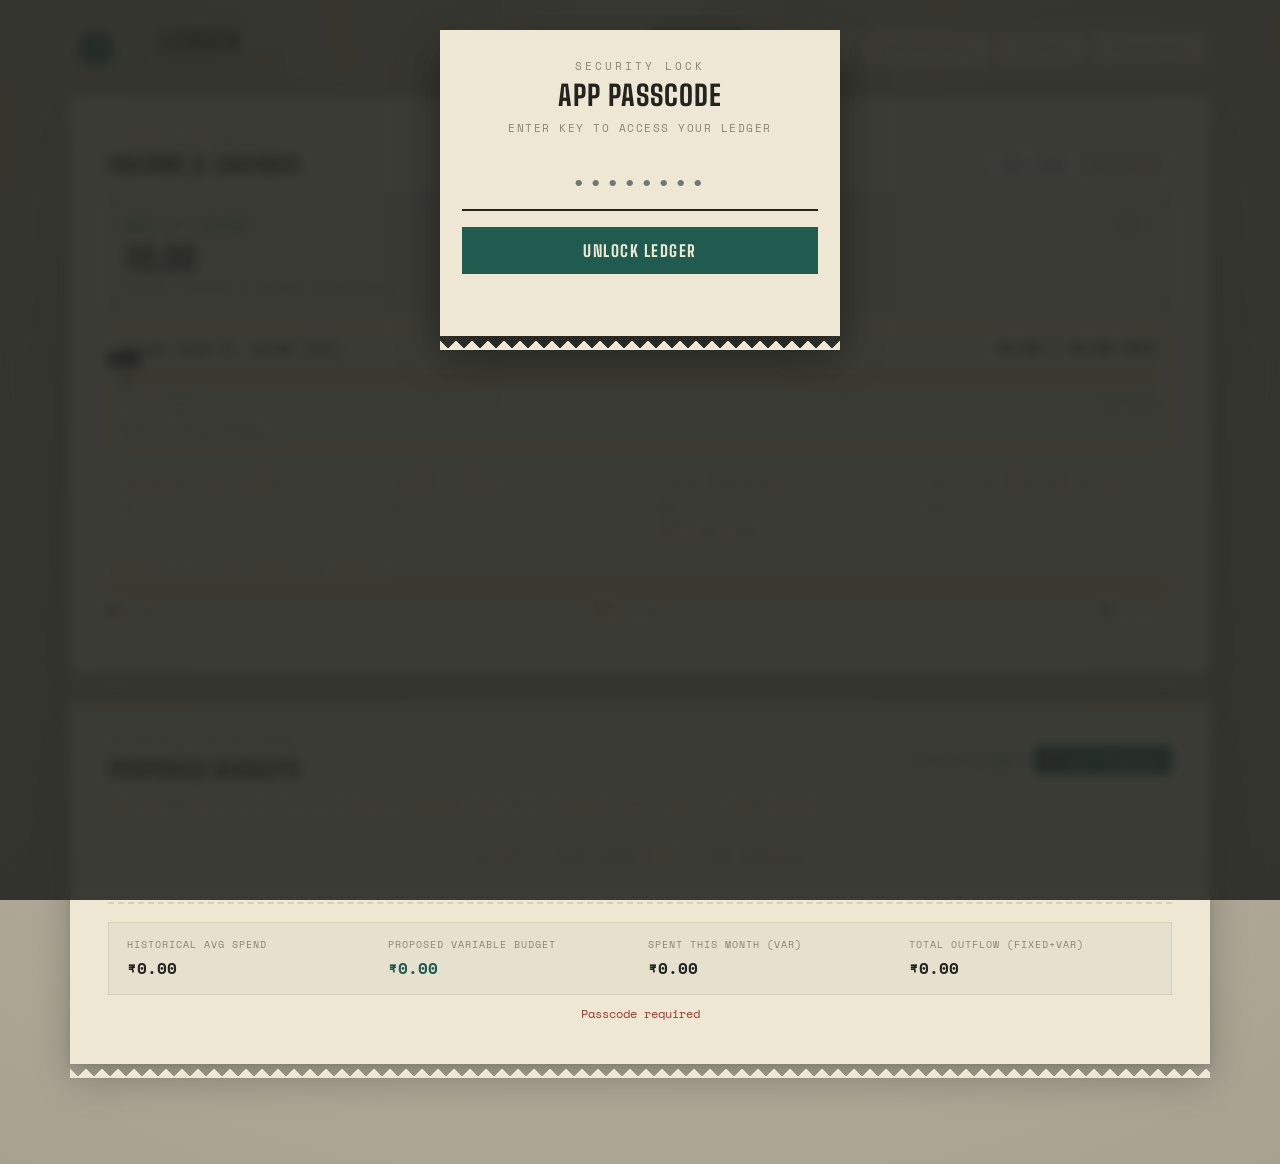
==== budgets.html @ 9635add6 "updated budgets" ====
<!DOCTYPE html>
<html lang="en">
<head>
<meta charset="UTF-8">
<meta name="viewport" content="width=device-width, initial-scale=1, maximum-scale=1, viewport-fit=cover">
<meta name="apple-mobile-web-app-capable" content="yes">
<meta name="apple-mobile-web-app-status-bar-style" content="default">
<meta name="theme-color" content="#B8B2A0">
<title>Budgets & Savings — Ledger</title>
<link rel="preconnect" href="https://fonts.googleapis.com">
<link href="https://fonts.googleapis.com/css2?family=Big+Shoulders+Text:wght@600;800&family=Space+Mono:wght@400;700&display=swap" rel="stylesheet">
<link rel="stylesheet" href="styles.css">
</head>
<body>

<header class="app-header">
  <a href="index.html" class="header-brand">
    <div class="brand-stamp">₹</div>
    <div class="brand-text">
      <div class="brand-title">LEDGER</div>
      <div class="brand-sub">Smart Expense Tracker</div>
    </div>
  </a>
  <nav class="nav">
    <a href="index.html">Entry</a>
    <a href="dashboard.html">Dashboard</a>
    <a href="budgets.html" class="active">Budgets</a>
    <a href="conflicts.html">Conflicts <span id="conflictBadge" class="badge" style="display:none;"></span></a>
    <a href="instructions.html">Instructions</a>
    <a href="history.html">History</a>
    <a href="categories.html">Categories</a>
  </nav>
</header>

<main class="page-container">
  <!-- SQL Migration Alert (Shown only if database tables are pending) -->
  <div class="receipt migration-banner" id="migrationAlert" style="display:none;">
    <div class="migration-banner-title">
      <span>⚠️ Database Setup Required</span>
      <button type="button" class="btn-save-sm" id="copySqlBtn">Copy SQL</button>
    </div>
    <p style="margin:4px 0 8px;font-size:10.5px;color:var(--ink);">
      To persist budget changes and monthly income, run this query in your <strong>Supabase Dashboard &rarr; SQL Editor</strong>.
    </p>
    <pre class="migration-code-box" id="migrationCode">-- Run in Supabase SQL Editor
create table if not exists budget_settings (
    id integer primary key default 1 check (id = 1),
    monthly_income numeric(12, 2) not null default 0.00,
    created_at timestamptz not null default now(),
    updated_at timestamptz not null default now()
);
insert into budget_settings (id, monthly_income) values (1, 0.00) on conflict (id) do nothing;
alter table budget_settings enable row level security;

create table if not exists budgets (
    id uuid primary key default uuid_generate_v4(),
    category text not null unique references categories(name) on update cascade on delete cascade,
    avg_spending numeric(12, 2) not null default 0.00,
    proposed_budget numeric(12, 2) not null default 0.00,
    created_at timestamptz not null default now(),
    updated_at timestamptz not null default now()
);
alter table budgets enable row level security;

with category_avg as (
    select category, coalesce(round(avg(total_amount), 2), 0.00) as avg_monthly
    from monthly_category_summary group by category
)
insert into budgets (category, avg_spending, proposed_budget)
select c.name, coalesce(ca.avg_monthly, 0.00), coalesce(ca.avg_monthly, 0.00)
from categories c left join category_avg ca on ca.category = c.name
where c.type = 'variable' and c.is_active = true
on conflict (category) do update set avg_spending = excluded.avg_spending;</pre>
  </div>

  <!-- Income & Savings Projection Card -->
  <div class="receipt">
    <header style="display:flex;justify-content:space-between;align-items:flex-end;flex-wrap:wrap;gap:8px;">
      <div>
        <div class="eyebrow" id="monthEyebrow">MONTHLY OUTLOOK</div>
        <h1 style="font-size:24px;margin:0;">Income & Savings</h1>
      </div>
      <!-- Dual Mode Switcher -->
      <div class="budget-mode-switcher">
        <button type="button" class="budget-mode-btn active" id="modeRealSpendBtn" title="Real consumption across all accounts (excludes CC bill settlement to prevent double counting)">Real Spend</button>
        <button type="button" class="budget-mode-btn" id="modeBankDebitsBtn" title="Pure cash debited from your bank account this month">Bank Debits</button>
      </div>
    </header>

    <!-- Monthly Income Container -->
    <div class="income-box">
      <div class="income-header-row">
        <span class="income-label">Monthly Income</span>
        <button type="button" class="income-edit-btn" id="editIncomeBtn">Edit</button>
      </div>
      <div class="income-val" id="incomeDisplay">₹0.00</div>

      <!-- Hidden Edit Form -->
      <div class="income-edit-form" id="incomeEditForm" style="display:none;">
        <input type="number" step="100" class="income-input" id="incomeInput" placeholder="Enter monthly income">
        <button type="button" class="btn-save-sm" id="saveIncomeBtn">Save</button>
        <button type="button" class="btn-cancel-sm" id="cancelIncomeBtn">Cancel</button>
      </div>
      <div style="font-size:9.5px;color:var(--ink-faint);margin-top:4px;" id="incomeHelper">
        Stored in database to forecast monthly savings
      </div>
    </div>

    <!-- MTD Spend vs. Income Progress Box -->
    <div class="spend-vs-income-box">
      <div class="spend-vs-income-top">
        <span class="spend-vs-income-title" id="spendMeterTitle">Actual Spend vs. Income (MTD)</span>
        <span class="spend-vs-income-val" id="spendMeterVal">₹0.00 / ₹0.00 (0%)</span>
      </div>
      <div class="spend-vs-income-track" id="spendMeterTrack">
        <div class="spend-vs-income-fill" id="spendMeterFill" style="width:0%;"></div>
        <div class="spend-pacing-marker" id="spendPacingMarker" style="left:0%;">
          <span class="spend-pacing-tag" id="spendPacingTag">Day 1</span>
        </div>
      </div>
      <div class="spend-vs-income-bottom">
        <span id="spendRemainingStatus">₹0.00 unspent</span>
        <span id="spendPacingPill" style="font-weight:700;color:var(--stamp);">● On Track</span>
      </div>
      <div class="spend-breakdown-sub" id="spendBreakdownSub">
        Loading spend breakdown…
      </div>
    </div>

    <!-- Active Credit Card Cycle Banner -->
    <div class="cc-cycle-banner" id="ccCycleBanner" style="display:none;">
      <div>
        <strong>💳 Credit Card Cycle (<span id="ccCycleRange">—</span>):</strong>
        <span id="ccCycleAmount" class="cc-cycle-tag">₹0.00</span> unbilled
      </div>
      <span style="font-size:9.5px;color:var(--ink-faint);">Bill generates 15th · Auto-debited 1st of next month</span>
    </div>

    <!-- Savings Performance Grid -->
    <div class="stat-grid budgets-stat-grid" style="margin-bottom:14px;">
      <div class="stat-card">
        <div class="label">Target Savings (Budget)</div>
        <div class="value" id="statBudgetSavings" style="color:var(--stamp);font-size:18px;">—</div>
        <div id="statBudgetSavingsRate" style="font-size:9.5px;color:var(--ink-faint);margin-top:2px;">—</div>
      </div>
      <div class="stat-card">
        <div class="label" id="lblActualSavings">Current Unspent</div>
        <div class="value" id="statActualSavings" style="font-size:18px;">—</div>
        <div id="statActualSavingsRate" style="font-size:9.5px;color:var(--ink-faint);margin-top:2px;">—</div>
      </div>
      <div class="stat-card">
        <div class="label">Fixed Obligations</div>
        <div class="value" id="statFixedCommitments" style="font-size:18px;">—</div>
        <div style="font-size:9.5px;color:var(--ink-faint);margin-top:2px;">EMIs, rent, bills</div>
      </div>
      <div class="stat-card">
        <div class="label" id="lblProjectedSavings">Projected Month-End Savings</div>
        <div class="value" id="statProjectedSavings" style="font-size:18px;">—</div>
        <div id="statProjectedSavingsRate" style="font-size:9.5px;color:var(--ink-faint);margin-top:2px;">—</div>
      </div>
    </div>

    <!-- Allocation Visual Gauge -->
    <div class="savings-gauge-wrap">
      <label style="margin-bottom:4px;font-size:10px;">Income Allocation (Based on Budgets)</label>
      <div class="savings-gauge" id="savingsGauge">
        <div class="gauge-seg fixed" id="gaugeFixed" style="width:0%;" title="Fixed Obligations"></div>
        <div class="gauge-seg variable" id="gaugeVariable" style="width:0%;" title="Variable Budgets"></div>
        <div class="gauge-seg savings" id="gaugeSavings" style="width:0%;" title="Target Savings"></div>
      </div>
      <div class="gauge-legend">
        <div class="gauge-item"><span class="gauge-dot" style="background:#6a6352;"></span> Fixed: <span id="legFixed">—</span></div>
        <div class="gauge-item"><span class="gauge-dot" style="background:#c47c18;"></span> Variable: <span id="legVar">—</span></div>
        <div class="gauge-item"><span class="gauge-dot" style="background:var(--stamp);"></span> Savings: <span id="legSavings">—</span></div>
      </div>
    </div>
  </div>

  <!-- Variable Category Budgets Card -->
  <div class="receipt">
    <div class="header-action-row">
      <div>
        <div class="eyebrow">VARIABLE CATEGORIES</div>
        <h1 style="font-size:24px;margin:0;">Proposed Budgets</h1>
      </div>
      <div style="display:flex;align-items:center;gap:8px;flex-wrap:wrap;">
        <span style="font-size:10px;color:var(--stamp);border:1px solid var(--paper-line);padding:3px 7px;background:rgba(31,92,79,0.06);font-weight:700;letter-spacing:0.5px;">● Live Averages</span>
        <button type="button" class="btn-auto-alloc" id="openAutoAllocBtn" title="Automatically calculate budgets based on standard frameworks">⚡ Auto-Allocate</button>
      </div>
    </div>

    <div style="font-size:10.5px;color:var(--ink-faint);margin-bottom:14px;line-height:1.4;">
      Avg spend reflects your historical monthly average. Enter your proposed budget below to track progress.
    </div>

    <div id="budgetItemsList">
      <div class="empty-state">Loading budgets…</div>
    </div>

    <hr class="divider">

    <!-- Totals Summary Table (Responsive 4-col on desktop) -->
    <div class="budget-totals-grid">
      <div class="budget-total-cell">
        <span class="tot-label">Historical Avg Spend</span>
        <span class="tot-val" id="totAvgSpend">₹0.00</span>
      </div>
      <div class="budget-total-cell">
        <span class="tot-label">Proposed Variable Budget</span>
        <span class="tot-val" id="totProposedBudget" style="color:var(--stamp);">₹0.00</span>
      </div>
      <div class="budget-total-cell">
        <span class="tot-label">Spent This Month (Var)</span>
        <span class="tot-val" id="totSpentThisMonth">₹0.00</span>
      </div>
      <div class="budget-total-cell">
        <span class="tot-label">Total Outflow (Fixed+Var)</span>
        <span class="tot-val" id="totBudgetedOutflow">₹0.00</span>
      </div>
    </div>

    <div class="status" id="budgetStatus" style="margin-top:10px;"></div>
  </div>

  <!-- Auto-Allocate Budgets Modal -->
  <div class="modal-overlay" id="autoAllocModal" style="display:none;">
    <div class="auto-alloc-modal-card">
      <div class="modal-header">
        <div>
          <div class="eyebrow">AUTOMATED PLANNING</div>
          <h2 style="font-size:22px;margin:0;">⚡ Auto-Allocate Budgets</h2>
        </div>
        <button type="button" class="modal-close-btn" id="closeAutoAllocBtn" aria-label="Close modal">&times;</button>
      </div>

      <p class="modal-subtitle">
        Distribute your available monthly funds across variable categories using standard financial frameworks or your custom savings target. Budgets are weighted by your actual historical spend proportions.
      </p>

      <div class="auto-alloc-modal-body">
        <!-- Financial Base Summary -->
        <div class="auto-alloc-base-summary">
          <div class="alloc-base-item">
            <span class="alloc-lbl">Monthly Income</span>
            <span class="alloc-val" id="allocIncomeVal">₹0.00</span>
          </div>
          <div class="alloc-base-item">
            <span class="alloc-lbl">Fixed Needs (Standing Orders)</span>
            <span class="alloc-val" id="allocFixedVal">₹0.00</span>
          </div>
          <div class="alloc-base-item highlight">
            <span class="alloc-lbl">Available Pool (Wants + Savings)</span>
            <span class="alloc-val" id="allocPoolVal">₹0.00</span>
          </div>
        </div>

        <!-- Strategy Presets -->
        <div class="alloc-section-label">1. CHOOSE A FRAMEWORK / PRESET</div>
        <div class="preset-pill-grid">
          <button type="button" class="preset-pill active" data-preset="balanced" id="presetBalanced">
            <div class="preset-name">⚖️ Balanced (Historical)</div>
            <div class="preset-ratios" id="ratioBalanced">40% Needs · 38% Var · 22% Save</div>
            <div class="preset-desc">Anchors variable spend to your actual historical average (~₹31k).</div>
          </button>
          <button type="button" class="preset-pill" data-preset="standard" id="presetStandard">
            <div class="preset-name">📐 Standard 50/30/20</div>
            <div class="preset-ratios" id="ratioStandard">40% Needs · 30% Var · 30% Save</div>
            <div class="preset-desc">Classic rule adapted to your 40% fixed commitments (₹24.3k variable, ₹24.2k savings).</div>
          </button>
          <button type="button" class="preset-pill" data-preset="aggressive" id="presetAggressive">
            <div class="preset-name">🔥 Aggressive FIRE</div>
            <div class="preset-ratios" id="ratioAggressive">40% Needs · 25% Var · 35% Save</div>
            <div class="preset-desc">Maximizes wealth accumulation (₹20.3k variable, ₹28.3k savings).</div>
          </button>
          <button type="button" class="preset-pill" data-preset="custom" id="presetCustom">
            <div class="preset-name">⚙️ Custom Target</div>
            <div class="preset-ratios" id="ratioCustom">Interactive Savings Slider</div>
            <div class="preset-desc">Slide to set your exact target monthly savings percentage.</div>
          </button>
        </div>

        <!-- Custom Savings Slider Box (Interactive) -->
        <div class="alloc-slider-box" id="allocSliderBox">
          <div class="alloc-slider-header">
            <span>Target Monthly Savings Rate:</span>
            <span class="alloc-slider-val" id="allocSavingsRateDisplay">22% (₹17,504.00)</span>
          </div>
          <input type="range" min="5" max="50" step="1" value="22" id="allocSavingsSlider" class="alloc-range-slider">
          <div class="alloc-slider-sub">
            <span>Resulting Variable Budget Pool: <strong id="allocVarPoolDisplay">₹31,062.00</strong></span>
            <span>Fixed Commitments: <strong id="allocFixedSubDisplay">₹32,530.80</strong></span>
          </div>
        </div>

        <!-- Preview Table -->
        <div class="alloc-section-label" style="margin-top:14px;">2. PROPORTIONAL BREAKDOWN (HISTORICAL SPEND SHARE)</div>
        <div class="alloc-preview-table-wrap">
          <table class="alloc-preview-table">
            <thead>
              <tr>
                <th style="text-align:left;">Category</th>
                <th style="text-align:right;">Share</th>
                <th style="text-align:right;">Hist. Avg</th>
                <th style="text-align:right;">Current</th>
                <th style="text-align:right;">Proposed (₹)</th>
                <th style="text-align:right;">Net Change</th>
              </tr>
            </thead>
            <tbody id="allocPreviewTableBody">
              <!-- populated dynamically -->
            </tbody>
            <tfoot>
              <tr class="alloc-table-total-row">
                <td style="text-align:left;">Total Variable Budget</td>
                <td style="text-align:right;">100%</td>
                <td style="text-align:right;" id="allocFootHist">—</td>
                <td style="text-align:right;" id="allocFootCurrent">—</td>
                <td style="text-align:right;color:var(--stamp);" id="allocFootProposed">—</td>
                <td style="text-align:right;" id="allocFootChange">—</td>
              </tr>
            </tfoot>
          </table>
        </div>

        <!-- Impact Summary Banner -->
        <div class="alloc-impact-banner" id="allocImpactBanner">
          <div>
            <span>Projected Monthly Savings: </span>
            <strong id="allocImpactSavingsVal" style="color:var(--stamp);font-size:12px;">₹0.00 (0%)</strong>
          </div>
          <span style="font-size:9.5px;color:var(--ink-faint);">Rounded to nearest ₹50 for clean bookkeeping</span>
        </div>
      </div>

      <!-- Actions -->
      <div class="modal-actions-row">
        <button type="button" class="btn-cancel-sm" id="cancelAutoAllocBtn">Cancel</button>
        <button type="button" class="btn-apply-auto" id="applyAutoAllocBtn">⚡ Apply These Budgets</button>
      </div>
    </div>
  </div>
</main>

<script src="config.js"></script>
<script>
  let cachedData = null;
  const statusEl = document.getElementById('budgetStatus');

  function showStatus(msg, isError = false) {
    if (!statusEl) return;
    statusEl.textContent = msg;
    statusEl.className = isError ? 'status error' : 'status';
    setTimeout(() => {
      if (statusEl.textContent === msg) statusEl.textContent = '';
    }, 4000);
  }

  // --- Copy SQL for pending migration ---
  document.getElementById('copySqlBtn').addEventListener('click', () => {
    const code = document.getElementById('migrationCode').textContent;
    navigator.clipboard.writeText(code).then(() => {
      const btn = document.getElementById('copySqlBtn');
      btn.textContent = 'Copied! ✓';
      setTimeout(() => btn.textContent = 'Copy SQL', 2000);
    });
  });

  // --- Income Edit Toggle & Save ---
  const editIncomeBtn = document.getElementById('editIncomeBtn');
  const incomeDisplay = document.getElementById('incomeDisplay');
  const incomeEditForm = document.getElementById('incomeEditForm');
  const incomeInput = document.getElementById('incomeInput');
  const saveIncomeBtn = document.getElementById('saveIncomeBtn');
  const cancelIncomeBtn = document.getElementById('cancelIncomeBtn');

  editIncomeBtn.addEventListener('click', () => {
    incomeInput.value = cachedData ? cachedData.monthly_income : 0;
    incomeDisplay.style.display = 'none';
    editIncomeBtn.style.display = 'none';
    incomeEditForm.style.display = 'flex';
    incomeInput.focus();
  });

  cancelIncomeBtn.addEventListener('click', () => {
    incomeEditForm.style.display = 'none';
    incomeDisplay.style.display = 'block';
    editIncomeBtn.style.display = 'inline-block';
  });

  saveIncomeBtn.addEventListener('click', async () => {
    const val = parseFloat(incomeInput.value);
    if (isNaN(val) || val < 0) {
      showStatus('Enter a valid positive income amount', true);
      return;
    }
    saveIncomeBtn.disabled = true;
    saveIncomeBtn.textContent = 'Saving…';
    try {
      await apiFetch('/budget-settings', {
        method: 'POST',
        body: JSON.stringify({ monthly_income: val })
      });
      incomeEditForm.style.display = 'none';
      incomeDisplay.style.display = 'block';
      editIncomeBtn.style.display = 'inline-block';
      showStatus('Monthly income saved ✓');
      loadBudgets();
    } catch (e) {
      showStatus(e.message, true);
    } finally {
      saveIncomeBtn.disabled = false;
      saveIncomeBtn.textContent = 'Save';
    }
  });
  let currentBudgetMode = 'real'; // 'real' | 'cash'

  const modeRealSpendBtn = document.getElementById('modeRealSpendBtn');
  const modeBankDebitsBtn = document.getElementById('modeBankDebitsBtn');

  if (modeRealSpendBtn && modeBankDebitsBtn) {
    modeRealSpendBtn.addEventListener('click', () => {
      if (currentBudgetMode === 'real') return;
      currentBudgetMode = 'real';
      modeRealSpendBtn.classList.add('active');
      modeBankDebitsBtn.classList.remove('active');
      if (cachedData) renderBudgetData(cachedData);
    });

    modeBankDebitsBtn.addEventListener('click', () => {
      if (currentBudgetMode === 'cash') return;
      currentBudgetMode = 'cash';
      modeBankDebitsBtn.classList.add('active');
      modeRealSpendBtn.classList.remove('active');
      if (cachedData) renderBudgetData(cachedData);
    });
  }

  // --- Render UI ---
  function renderBudgetData(data) {
    cachedData = data;
    const meta = data.meta || {};
    const totals = data.totals || {};
    const savings = data.savings || {};
    const inc = Number(data.monthly_income || 0);

    // Schema migration banner
    const alertEl = document.getElementById('migrationAlert');
    if (alertEl) {
      alertEl.style.display = (meta.schema_ready === false) ? 'block' : 'none';
    }

    if (meta.month) {
      document.getElementById('monthEyebrow').textContent = `${meta.month.toUpperCase()} OUTLOOK`;
    }

    // Monthly Income
    incomeDisplay.textContent = formatRupees(inc);

    const isReal = (currentBudgetMode === 'real');
    const budgetSav = savings.based_on_budget || {};
    const activeSavings = isReal ? (savings.based_on_spending || {}) : (savings.based_on_cash_flow || {});

    const activeSpent = Number(activeSavings.current_spent ?? (isReal ? totals.current_month_total_spent : totals.bank_cash_outflow) ?? 0);
    const activeUnspent = Number(activeSavings.current_savings ?? (inc - activeSpent));
    const activeUnspentRate = Number(activeSavings.current_savings_rate ?? (inc > 0 ? (activeUnspent / inc * 100) : 0));
    const activeProjSpend = Number(activeSavings.projected_month_end_spend ?? 0);
    const activeProjSavings = Number(activeSavings.projected_month_end_savings ?? 0);
    const activeProjRate = Number(activeSavings.projected_savings_rate ?? 0);

    // 1. Spend vs. Income Progress Meter
    const spendPct = inc > 0 ? (activeSpent / inc) * 100 : 0;
    const daysElapsed = meta.days_elapsed || 1;
    const daysInMonth = meta.days_in_month || 30;
    const monthElapsedPct = (daysElapsed / daysInMonth) * 100;

    const meterTitleEl = document.getElementById('spendMeterTitle');
    if (meterTitleEl) {
      meterTitleEl.textContent = isReal
        ? 'Actual Spend vs. Income (MTD · Real Outflow)'
        : 'Bank Cash Debits vs. Income (MTD · Cash Basis)';
    }

    const meterValEl = document.getElementById('spendMeterVal');
    if (meterValEl) {
      meterValEl.textContent = `${formatRupees(activeSpent)} / ${formatRupees(inc)} (${spendPct.toFixed(1)}%)`;
    }

    const spendFillEl = document.getElementById('spendMeterFill');
    if (spendFillEl) {
      spendFillEl.style.width = `${Math.min(100, Math.max(0, spendPct))}%`;
      if (spendPct > 100) {
        spendFillEl.className = 'spend-vs-income-fill danger';
      } else if (spendPct > monthElapsedPct) {
        spendFillEl.className = 'spend-vs-income-fill warning';
      } else {
        spendFillEl.className = 'spend-vs-income-fill';
      }
    }

    const pacingMarker = document.getElementById('spendPacingMarker');
    if (pacingMarker) {
      pacingMarker.style.left = `${Math.min(100, Math.max(0, monthElapsedPct))}%`;
    }
    const pacingTag = document.getElementById('spendPacingTag');
    if (pacingTag) {
      pacingTag.textContent = `Day ${daysElapsed}/${daysInMonth}`;
    }

    const remainingStatusEl = document.getElementById('spendRemainingStatus');
    const pacingPillEl = document.getElementById('spendPacingPill');

    if (remainingStatusEl) {
      if (activeUnspent >= 0) {
        remainingStatusEl.textContent = `${formatRupees(activeUnspent)} unspent (${activeUnspentRate.toFixed(1)}% remaining)`;
        remainingStatusEl.style.color = 'var(--ink)';
      } else {
        remainingStatusEl.textContent = `${formatRupees(Math.abs(activeUnspent))} over monthly income`;
        remainingStatusEl.style.color = 'var(--debit)';
      }
    }

    if (pacingPillEl) {
      const expectedSpendAtPace = inc > 0 ? (inc * (monthElapsedPct / 100)) : 0;
      const pacingDiff = expectedSpendAtPace - activeSpent;

      if (inc > 0) {
        if (spendPct > 100) {
          pacingPillEl.textContent = `▲ Over Income by ${formatRupees(activeSpent - inc)}`;
          pacingPillEl.style.color = 'var(--debit)';
        } else if (pacingDiff >= 0) {
          pacingPillEl.textContent = `● Under Pace by ${formatRupees(pacingDiff)} (Healthy)`;
          pacingPillEl.style.color = 'var(--stamp)';
        } else {
          pacingPillEl.textContent = `▲ High Burn Rate (Over pace by ${formatRupees(Math.abs(pacingDiff))})`;
          pacingPillEl.style.color = '#c47c18';
        }
      } else {
        pacingPillEl.textContent = 'Set income to calculate pacing';
        pacingPillEl.style.color = 'var(--ink-faint)';
      }
    }

    const breakdownSubEl = document.getElementById('spendBreakdownSub');
    if (breakdownSubEl) {
      if (isReal) {
        breakdownSubEl.innerHTML = `<strong>Real Outflow:</strong> ${formatRupees(totals.debit_spend_net || 0)} Debit + ${formatRupees(totals.credit_spend_total || 0)} Credit Card · <em>Excludes ${formatRupees(totals.credit_card_bill_payments || 0)} CC bill debt payment to eliminate double counting</em>`;
      } else {
        breakdownSubEl.innerHTML = `<strong>Bank Cash Outflow:</strong> ${formatRupees(totals.debit_spend_net || 0)} Daily Bank Debits + ${formatRupees(totals.credit_card_bill_payments || 0)} CC Bill Paid · <em>Actual rupees debited from your bank account</em>`;
      }
    }

    // 2. Active Credit Card Cycle Banner
    const ccCycle = totals.credit_card_cycle;
    const bannerEl = document.getElementById('ccCycleBanner');
    if (bannerEl && ccCycle && ccCycle.cycle_range) {
      bannerEl.style.display = 'flex';
      const rangeEl = document.getElementById('ccCycleRange');
      if (rangeEl) rangeEl.textContent = ccCycle.cycle_range;
      const amtEl = document.getElementById('ccCycleAmount');
      if (amtEl) amtEl.textContent = formatRupees(ccCycle.cycle_total || 0);
    }

    // 3. Savings Cards
    const bSavVal = Number(budgetSav.projected_savings || 0);
    const bSavRate = Number(budgetSav.savings_rate || 0);
    const statBudgetEl = document.getElementById('statBudgetSavings');
    statBudgetEl.textContent = formatRupees(bSavVal);
    statBudgetEl.style.color = bSavVal >= 0 ? 'var(--stamp)' : 'var(--debit)';
    document.getElementById('statBudgetSavingsRate').textContent = inc > 0 ? `${bSavRate}% of income` : 'Set income above';

    const lblActualEl = document.getElementById('lblActualSavings');
    if (lblActualEl) {
      lblActualEl.textContent = isReal ? 'Current Unspent' : 'Bank Cash Remaining';
    }
    const statActualEl = document.getElementById('statActualSavings');
    statActualEl.textContent = formatRupees(activeUnspent);
    statActualEl.style.color = activeUnspent >= 0 ? 'var(--stamp)' : 'var(--debit)';
    document.getElementById('statActualSavingsRate').textContent = inc > 0 ? `${formatRupees(activeSpent)} spent (${spendPct.toFixed(1)}%)` : '—';

    document.getElementById('statFixedCommitments').textContent = formatRupees(totals.fixed_obligations || 0);

    const lblProjEl = document.getElementById('lblProjectedSavings');
    if (lblProjEl) {
      lblProjEl.textContent = isReal ? 'Projected Month-End Savings' : 'Projected Cash Savings';
    }
    const statProjEl = document.getElementById('statProjectedSavings');
    statProjEl.textContent = formatRupees(activeProjSavings);
    statProjEl.style.color = activeProjSavings >= 0 ? 'var(--stamp)' : 'var(--debit)';
    document.getElementById('statProjectedSavingsRate').textContent = inc > 0 ? `${activeProjRate}% (Day ${daysElapsed}/${daysInMonth})` : '—';

    // 4. Allocation Gauge
    if (inc > 0) {
      const fixedPct = Math.min(100, Math.max(0, (totals.fixed_obligations / inc) * 100));
      const varPct = Math.min(100 - fixedPct, Math.max(0, (totals.total_proposed_variable_budget / inc) * 100));
      const savPct = Math.max(0, 100 - fixedPct - varPct);

      document.getElementById('gaugeFixed').style.width = `${fixedPct}%`;
      document.getElementById('gaugeVariable').style.width = `${varPct}%`;
      document.getElementById('gaugeSavings').style.width = `${savPct}%`;

      document.getElementById('legFixed').textContent = `${formatRupees(totals.fixed_obligations)} (${fixedPct.toFixed(1)}%)`;
      document.getElementById('legVar').textContent = `${formatRupees(totals.total_proposed_variable_budget)} (${varPct.toFixed(1)}%)`;
      document.getElementById('legSavings').textContent = `${formatRupees(bSavVal)} (${savPct.toFixed(1)}%)`;
    } else {
      document.getElementById('gaugeFixed').style.width = '50%';
      document.getElementById('gaugeVariable').style.width = '50%';
      document.getElementById('gaugeSavings').style.width = '0%';
      document.getElementById('legFixed').textContent = formatRupees(totals.fixed_obligations);
      document.getElementById('legVar').textContent = formatRupees(totals.total_proposed_variable_budget);
      document.getElementById('legSavings').textContent = 'Set income';
    }

    // 5. Category Items List
    const listEl = document.getElementById('budgetItemsList');
    const categories = data.categories || [];

    if (categories.length === 0) {
      listEl.innerHTML = '<div class="empty-state">No variable categories found</div>';
      return;
    }

    listEl.innerHTML = '';
    categories.forEach(cat => {
      const item = document.createElement('div');
      item.className = 'budget-item';

      const pct = Math.min(100, Math.max(0, cat.percent_used));
      const statusClass = cat.status || 'ok';
      const remainingLabel = cat.remaining >= 0
        ? `₹${cat.remaining.toFixed(2)} left`
        : `₹${Math.abs(cat.remaining).toFixed(2)} over`;

      item.innerHTML = `
        <div class="budget-top-row">
          <div class="budget-cat-name">${cat.category}</div>
          <div class="budget-avg-pill">Avg: ${formatRupees(cat.avg_spending)}/mo</div>
        </div>

        <div class="budget-middle-col">
          <div class="budget-progress-track">
            <div class="budget-progress-fill ${statusClass}" style="width:${pct}%"></div>
          </div>
          <div class="budget-meta-row">
            <span>Spent: ${formatRupees(cat.this_month_spent)} (${cat.percent_used}%)</span>
            <span class="budget-status-tag ${statusClass}">${remainingLabel}</span>
          </div>
        </div>

        <div class="budget-controls-row">
          <div class="budget-input-wrap">
            <span>₹</span>
            <input type="number" step="100" class="budget-input" data-cat="${cat.category}" value="${cat.proposed_budget}">
          </div>
          <button type="button" class="budget-save-btn" data-cat="${cat.category}">Save</button>
        </div>
      `;
      listEl.appendChild(item);
    });

    // Attach listeners to budget save buttons and inputs
    document.querySelectorAll('.budget-save-btn').forEach(btn => {
      btn.addEventListener('click', async () => {
        const catName = btn.dataset.cat;
        const input = document.querySelector(`.budget-input[data-cat="${catName}"]`);
        if (!input) return;
        const proposed = parseFloat(input.value);
        if (isNaN(proposed) || proposed < 0) {
          showStatus(`Enter a valid budget for ${catName}`, true);
          return;
        }

        btn.disabled = true;
        btn.textContent = 'Saving…';
        try {
          await apiFetch(`/budgets/${encodeURIComponent(catName)}`, {
            method: 'PATCH',
            body: JSON.stringify({ proposed_budget: proposed })
          });
          btn.textContent = 'Saved ✓';
          setTimeout(() => {
            btn.disabled = false;
            btn.textContent = 'Save';
            loadBudgets();
          }, 600);
        } catch (e) {
          btn.disabled = false;
          btn.textContent = 'Save';
          showStatus(e.message, true);
        }
      });
    });

    // 6. Totals Table
    document.getElementById('totAvgSpend').textContent = formatRupees(totals.total_variable_avg_spending || 0);
    document.getElementById('totProposedBudget').textContent = formatRupees(totals.total_proposed_variable_budget || 0);
    document.getElementById('totSpentThisMonth').textContent = formatRupees(totals.current_month_variable_spent || 0);
    document.getElementById('totBudgetedOutflow').textContent = formatRupees(totals.total_budgeted_outflow || 0);
  }

  async function loadBudgets() {
    try {
      const data = await apiFetch('/budgets');
      renderBudgetData(data);
    } catch (e) {
      document.getElementById('budgetItemsList').innerHTML =
        `<div class="empty-state">Could not load budgets: ${e.message}</div>`;
      showStatus(e.message, true);
    }
  }

  loadBudgets();

  // ============================================================
  // Auto-Allocate Budgets Modal Logic
  // ============================================================
  const autoAllocModal = document.getElementById('autoAllocModal');
  const openAutoAllocBtn = document.getElementById('openAutoAllocBtn');
  const closeAutoAllocBtn = document.getElementById('closeAutoAllocBtn');
  const cancelAutoAllocBtn = document.getElementById('cancelAutoAllocBtn');
  const applyAutoAllocBtn = document.getElementById('applyAutoAllocBtn');

  const allocIncomeVal = document.getElementById('allocIncomeVal');
  const allocFixedVal = document.getElementById('allocFixedVal');
  const allocPoolVal = document.getElementById('allocPoolVal');

  const presetBalancedBtn = document.getElementById('presetBalanced');
  const presetStandardBtn = document.getElementById('presetStandard');
  const presetAggressiveBtn = document.getElementById('presetAggressive');
  const presetCustomBtn = document.getElementById('presetCustom');

  const allocSavingsSlider = document.getElementById('allocSavingsSlider');
  const allocSavingsRateDisplay = document.getElementById('allocSavingsRateDisplay');
  const allocVarPoolDisplay = document.getElementById('allocVarPoolDisplay');
  const allocFixedSubDisplay = document.getElementById('allocFixedSubDisplay');

  const allocPreviewTableBody = document.getElementById('allocPreviewTableBody');
  const allocFootHist = document.getElementById('allocFootHist');
  const allocFootCurrent = document.getElementById('allocFootCurrent');
  const allocFootProposed = document.getElementById('allocFootProposed');
  const allocFootChange = document.getElementById('allocFootChange');
  const allocImpactSavingsVal = document.getElementById('allocImpactSavingsVal');

  let allocState = {
    income: 0,
    fixed: 0,
    pool: 0,
    histTotal: 0,
    activePreset: 'balanced',
    targetSavingsRate: 22,
    targetSavings: 0,
    targetVarPool: 0,
    categories: [],
    proposals: {}
  };

  function openAutoAllocModal() {
    if (!cachedData || Number(cachedData.monthly_income || 0) <= 0) {
      showStatus('Please set your Monthly Income first to auto-allocate budgets', true);
      if (editIncomeBtn) editIncomeBtn.click();
      return;
    }

    const inc = Number(cachedData.monthly_income || 0);
    const fixed = Number(cachedData.totals?.fixed_obligations || 0);
    const pool = Math.max(0, inc - fixed);
    const histTotal = Number(cachedData.totals?.total_variable_avg_spending || 0);
    const cats = (cachedData.categories || []).map(c => ({
      category: c.category,
      avg_spending: Number(c.avg_spending || 0),
      proposed_budget: Number(c.proposed_budget || 0)
    }));

    allocState.income = inc;
    allocState.fixed = fixed;
    allocState.pool = pool;
    allocState.histTotal = histTotal;
    allocState.categories = cats;
    allocState.proposals = {};

    // Populate base summary
    const fixedPct = inc > 0 ? (fixed / inc) * 100 : 0;
    const poolPct = inc > 0 ? (pool / inc) * 100 : 0;
    allocIncomeVal.textContent = formatRupees(inc);
    allocFixedVal.textContent = `${formatRupees(fixed)} (${fixedPct.toFixed(1)}%)`;
    allocPoolVal.textContent = `${formatRupees(pool)} (${poolPct.toFixed(1)}%)`;
    allocFixedSubDisplay.textContent = formatRupees(fixed);

    // Update preset ratios based on actual user numbers
    // 1. Balanced: uses historical average variable spend
    const balancedVar = histTotal;
    const balancedSav = Math.max(0, inc - fixed - balancedVar);
    const balancedSavPct = inc > 0 ? (balancedSav / inc) * 100 : 0;
    const balancedVarPct = inc > 0 ? (balancedVar / inc) * 100 : 0;
    document.getElementById('ratioBalanced').textContent =
      `${fixedPct.toFixed(0)}% Needs · ${balancedVarPct.toFixed(0)}% Var · ${balancedSavPct.toFixed(0)}% Save`;

    // 2. Standard 50/30/20 adapted to their ~40% needs (40/30/30)
    const stdVar = Math.round(inc * 0.30);
    const stdSav = Math.max(0, inc - fixed - stdVar);
    const stdSavPct = inc > 0 ? (stdSav / inc) * 100 : 0;
    document.getElementById('ratioStandard').textContent =
      `${fixedPct.toFixed(0)}% Needs · 30% Var · ${stdSavPct.toFixed(0)}% Save`;

    // 3. Aggressive FIRE (40/25/35)
    const aggVar = Math.round(inc * 0.25);
    const aggSav = Math.max(0, inc - fixed - aggVar);
    const aggSavPct = inc > 0 ? (aggSav / inc) * 100 : 0;
    document.getElementById('ratioAggressive').textContent =
      `${fixedPct.toFixed(0)}% Needs · 25% Var · ${aggSavPct.toFixed(0)}% Save`;

    selectPreset('balanced');
    autoAllocModal.style.display = 'flex';
  }

  function closeAutoAllocModal() {
    autoAllocModal.style.display = 'none';
  }

  function selectPreset(presetKey) {
    allocState.activePreset = presetKey;

    [presetBalancedBtn, presetStandardBtn, presetAggressiveBtn, presetCustomBtn].forEach(btn => {
      if (btn) btn.classList.toggle('active', btn.dataset.preset === presetKey);
    });

    const inc = allocState.income;
    const fixed = allocState.fixed;
    let targetVar = 0;
    let targetSav = 0;
    let targetSavRate = 20;

    if (presetKey === 'balanced') {
      targetVar = allocState.histTotal;
      targetSav = Math.max(0, inc - fixed - targetVar);
      targetSavRate = inc > 0 ? (targetSav / inc) * 100 : 0;
    } else if (presetKey === 'standard') {
      targetVar = Math.round(inc * 0.30);
      targetSav = Math.max(0, inc - fixed - targetVar);
      targetSavRate = inc > 0 ? (targetSav / inc) * 100 : 0;
    } else if (presetKey === 'aggressive') {
      targetVar = Math.round(inc * 0.25);
      targetSav = Math.max(0, inc - fixed - targetVar);
      targetSavRate = inc > 0 ? (targetSav / inc) * 100 : 0;
    } else if (presetKey === 'custom') {
      targetSavRate = parseFloat(allocSavingsSlider.value) || 20;
      targetSav = inc * (targetSavRate / 100);
      targetVar = Math.max(0, inc - fixed - targetSav);
    }

    allocState.targetVarPool = Math.round(targetVar);
    allocState.targetSavings = Math.round(targetSav);
    allocState.targetSavingsRate = targetSavRate;

    if (presetKey !== 'custom' && allocSavingsSlider) {
      allocSavingsSlider.value = Math.round(targetSavRate);
    }

    allocSavingsRateDisplay.textContent = `${targetSavRate.toFixed(1)}% (${formatRupees(targetSav)})`;
    allocVarPoolDisplay.textContent = formatRupees(targetVar);

    calculateProportions(targetVar);
    renderAllocPreview();
  }

  function calculateProportions(targetVarPool) {
    const cats = allocState.categories;
    const histTotal = allocState.histTotal;
    const n = cats.length;
    if (n === 0) return;

    let sumRounded = 0;
    let maxCat = cats[0].category;
    let maxVal = -1;

    cats.forEach(c => {
      let rawVal = 0;
      if (histTotal > 0) {
        rawVal = targetVarPool * (c.avg_spending / histTotal);
      } else {
        rawVal = targetVarPool / n;
      }
      const rounded = Math.round(rawVal / 50) * 50;
      allocState.proposals[c.category] = rounded;
      sumRounded += rounded;

      if (rounded > maxVal) {
        maxVal = rounded;
        maxCat = c.category;
      }
    });

    const diff = targetVarPool - sumRounded;
    if (diff !== 0 && maxCat) {
      allocState.proposals[maxCat] = Math.max(0, allocState.proposals[maxCat] + diff);
    }
  }

  function renderAllocPreview() {
    if (!allocPreviewTableBody) return;
    allocPreviewTableBody.innerHTML = '';

    const cats = allocState.categories;
    const histTotal = allocState.histTotal;
    let totCurrent = 0;
    let totProposed = 0;

    cats.forEach(c => {
      const hist = c.avg_spending || 0;
      const cur = c.proposed_budget || 0;
      const prop = allocState.proposals[c.category] ?? cur;
      const share = histTotal > 0 ? ((hist / histTotal) * 100).toFixed(1) : (100 / cats.length).toFixed(1);
      const diff = prop - cur;

      totCurrent += cur;
      totProposed += prop;

      let diffHtml = '';
      if (diff > 0) {
        diffHtml = `<span class="alloc-diff-positive">+${formatRupees(diff)}</span>`;
      } else if (diff < 0) {
        diffHtml = `<span class="alloc-diff-negative">-${formatRupees(Math.abs(diff))}</span>`;
      } else {
        diffHtml = `<span class="alloc-diff-neutral">₹0.00</span>`;
      }

      const tr = document.createElement('tr');
      tr.innerHTML = `
        <td class="alloc-table-cat">${c.category}</td>
        <td style="text-align:right;color:var(--ink-faint);">${share}%</td>
        <td style="text-align:right;">${formatRupees(hist)}</td>
        <td style="text-align:right;color:var(--ink-faint);">${formatRupees(cur)}</td>
        <td style="text-align:right;">
          <input type="number" step="50" min="0" class="alloc-input" data-cat="${c.category}" value="${prop}">
        </td>
        <td style="text-align:right;">${diffHtml}</td>
      `;
      allocPreviewTableBody.appendChild(tr);
    });

    allocPreviewTableBody.querySelectorAll('.alloc-input').forEach(input => {
      input.addEventListener('input', (e) => {
        const cat = e.target.dataset.cat;
        const val = Math.max(0, parseFloat(e.target.value) || 0);
        allocState.proposals[cat] = val;
        recalculateFromProposals();
      });
    });

    allocFootHist.textContent = formatRupees(histTotal);
    allocFootCurrent.textContent = formatRupees(totCurrent);
    allocFootProposed.textContent = formatRupees(totProposed);
    const totDiff = totProposed - totCurrent;
    if (totDiff > 0) {
      allocFootChange.innerHTML = `<span class="alloc-diff-positive">+${formatRupees(totDiff)}</span>`;
    } else if (totDiff < 0) {
      allocFootChange.innerHTML = `<span class="alloc-diff-negative">-${formatRupees(Math.abs(totDiff))}</span>`;
    } else {
      allocFootChange.innerHTML = `<span class="alloc-diff-neutral">₹0.00</span>`;
    }

    updateImpactBanner(totProposed);
  }

  function recalculateFromProposals() {
    let totProposed = 0;
    for (const cat in allocState.proposals) {
      totProposed += Number(allocState.proposals[cat] || 0);
    }
    allocFootProposed.textContent = formatRupees(totProposed);

    const totCurrent = allocState.categories.reduce((acc, c) => acc + Number(c.proposed_budget || 0), 0);
    const totDiff = totProposed - totCurrent;
    if (totDiff > 0) {
      allocFootChange.innerHTML = `<span class="alloc-diff-positive">+${formatRupees(totDiff)}</span>`;
    } else if (totDiff < 0) {
      allocFootChange.innerHTML = `<span class="alloc-diff-negative">-${formatRupees(Math.abs(totDiff))}</span>`;
    } else {
      allocFootChange.innerHTML = `<span class="alloc-diff-neutral">₹0.00</span>`;
    }

    updateImpactBanner(totProposed);
  }

  function updateImpactBanner(totProposed) {
    const inc = allocState.income;
    const fixed = allocState.fixed;
    const savings = inc - fixed - totProposed;
    const savRate = inc > 0 ? (savings / inc) * 100 : 0;

    allocImpactSavingsVal.textContent = `${formatRupees(savings)} (${savRate.toFixed(1)}% of income)`;
    allocImpactSavingsVal.style.color = savings >= 0 ? 'var(--stamp)' : 'var(--debit)';
  }

  [
    { btn: presetBalancedBtn, key: 'balanced' },
    { btn: presetStandardBtn, key: 'standard' },
    { btn: presetAggressiveBtn, key: 'aggressive' },
    { btn: presetCustomBtn, key: 'custom' }
  ].forEach(({ btn, key }) => {
    if (btn) {
      btn.addEventListener('click', () => selectPreset(key));
    }
  });

  if (allocSavingsSlider) {
    allocSavingsSlider.addEventListener('input', (e) => {
      allocState.activePreset = 'custom';
      [presetBalancedBtn, presetStandardBtn, presetAggressiveBtn].forEach(b => b && b.classList.remove('active'));
      if (presetCustomBtn) presetCustomBtn.classList.add('active');

      const rate = parseFloat(e.target.value) || 0;
      const inc = allocState.income;
      const fixed = allocState.fixed;
      const sav = inc * (rate / 100);
      const varPool = Math.max(0, inc - fixed - sav);

      allocState.targetSavingsRate = rate;
      allocState.targetSavings = Math.round(sav);
      allocState.targetVarPool = Math.round(varPool);

      allocSavingsRateDisplay.textContent = `${rate.toFixed(1)}% (${formatRupees(sav)})`;
      allocVarPoolDisplay.textContent = formatRupees(varPool);

      calculateProportions(varPool);
      renderAllocPreview();
    });
  }

  if (openAutoAllocBtn) openAutoAllocBtn.addEventListener('click', openAutoAllocModal);
  if (closeAutoAllocBtn) closeAutoAllocBtn.addEventListener('click', closeAutoAllocModal);
  if (cancelAutoAllocBtn) cancelAutoAllocBtn.addEventListener('click', closeAutoAllocModal);

  if (autoAllocModal) {
    autoAllocModal.addEventListener('click', (e) => {
      if (e.target === autoAllocModal) closeAutoAllocModal();
    });
  }

  document.addEventListener('keydown', (e) => {
    if (e.key === 'Escape' && autoAllocModal && autoAllocModal.style.display !== 'none') {
      closeAutoAllocModal();
    }
  });

  if (applyAutoAllocBtn) {
    applyAutoAllocBtn.addEventListener('click', async () => {
      const proposals = allocState.proposals;
      const count = Object.keys(proposals).length;
      if (count === 0) {
        showStatus('No categories to update', true);
        return;
      }

      applyAutoAllocBtn.disabled = true;
      applyAutoAllocBtn.textContent = 'Applying…';

      try {
        await apiFetch('/budgets/batch', {
          method: 'POST',
          body: JSON.stringify({ budgets: proposals })
        });

        closeAutoAllocModal();
        showStatus(`Auto-allocated ${count} category budgets ✓`);
        await loadBudgets();
      } catch (err) {
        showStatus(`Failed to apply budgets: ${err.message}`, true);
      } finally {
        applyAutoAllocBtn.disabled = false;
        applyAutoAllocBtn.textContent = '⚡ Apply These Budgets';
      }
    });
  }
</script>
</body>
</html>
---- styles.css ----
:root {
  --paper: #EDE7D3;
  --paper-line: #d9d0b4;
  --paper-light: #FAF8F2;
  --ink: #23241F;
  --ink-faint: #8A8570;
  --stamp: #1F5C4F;
  --stamp-dark: #163f36;
  --stamp-light: rgba(31, 92, 79, 0.08);
  --debit: #9c3b2e;
  --debit-light: rgba(156, 59, 46, 0.08);
  --max-content-width: 1140px;
  --shadow-paper: 0 16px 36px rgba(0, 0, 0, 0.22), 0 2px 6px rgba(0, 0, 0, 0.08);
}

* {
  box-sizing: border-box;
  -webkit-tap-highlight-color: transparent;
}

body {
  margin: 0;
  min-height: 100vh;
  background: #B8B2A0;
  background-image: radial-gradient(circle at 50% 0%, #c7c1ae, #a7a190);
  font-family: 'Space Mono', monospace;
  color: var(--ink);
  display: flex;
  flex-direction: column;
  align-items: center;
  padding: calc(env(safe-area-inset-top, 0px) + 14px) 14px calc(env(safe-area-inset-bottom, 0px) + 60px);
  -webkit-font-smoothing: antialiased;
}

/* ---- App Header & Brand (Desktop / Mobile) ---- */
.app-header {
  width: 100%;
  max-width: 440px;
  display: flex;
  flex-direction: column;
  align-items: center;
  gap: 10px;
  margin-bottom: 16px;
  box-sizing: border-box;
}

.header-brand {
  display: inline-flex;
  align-items: center;
  gap: 10px;
  text-decoration: none;
  color: var(--ink);
  padding: 4px 6px;
  transition: transform 0.15s ease;
}

.header-brand:hover {
  transform: translateY(-1px);
}

.brand-stamp {
  width: 32px;
  height: 32px;
  border-radius: 50%;
  background: var(--stamp);
  color: var(--paper);
  font-family: 'Space Mono', monospace;
  font-weight: 700;
  font-size: 18px;
  display: flex;
  align-items: center;
  justify-content: center;
  box-shadow: 0 2px 8px rgba(31, 92, 79, 0.4);
  transform: rotate(-8deg);
  flex-shrink: 0;
}

.brand-title {
  font-family: 'Big Shoulders Text', sans-serif;
  font-weight: 800;
  font-size: 26px;
  letter-spacing: 2px;
  text-transform: uppercase;
  line-height: 1;
}

.brand-sub {
  font-size: 9.5px;
  letter-spacing: 1.5px;
  color: var(--ink-faint);
  text-transform: uppercase;
}

/* ---- Nav ---- */
.nav {
  width: 100%;
  max-width: 440px;
  display: flex;
  justify-content: flex-start;
  gap: 6px;
  margin-bottom: 14px;
  box-sizing: border-box;
  overflow-x: auto;
  -webkit-overflow-scrolling: touch;
  scrollbar-width: none;
  padding-bottom: 4px;
}

.nav::-webkit-scrollbar {
  display: none;
}

.nav a {
  flex-shrink: 0;
  font-family: 'Space Mono', monospace;
  font-size: 11px;
  letter-spacing: 1px;
  text-transform: uppercase;
  text-decoration: none;
  color: var(--ink-faint);
  background: var(--paper);
  padding: 8px 12px;
  border: 1.5px solid var(--paper-line);
  opacity: 0.85;
  text-align: center;
  white-space: nowrap;
  box-sizing: border-box;
  transition: all 0.15s ease;
  border-radius: 2px;
}

.nav a:hover {
  opacity: 1;
  color: var(--ink);
  border-color: var(--ink-faint);
}

.nav a.active {
  color: var(--paper);
  background: var(--stamp);
  border-color: var(--stamp);
  opacity: 1;
  font-weight: 700;
  box-shadow: 0 2px 6px rgba(31, 92, 79, 0.25);
}

.nav .badge {
  font-size: 9.5px;
  padding: 1px 5px;
  margin-left: 4px;
}

/* ---- Expense History List ---- */
.history-item {
  border-bottom: 1px dotted var(--paper-line);
  padding: 10px 0;
}

.history-row {
  display: flex;
  justify-content: space-between;
  align-items: center;
  gap: 8px;
}

.history-item-left {
  flex: 1;
  min-width: 0;
}

.history-item-top {
  display: flex;
  align-items: baseline;
  gap: 6px;
  margin-bottom: 3px;
}

.history-expense-title {
  font-size: 13.5px;
  font-weight: 700;
  color: var(--ink);
  white-space: nowrap;
  overflow: hidden;
  text-overflow: ellipsis;
}

.history-item-meta {
  display: flex;
  gap: 6px;
  align-items: center;
  font-size: 10.5px;
  color: var(--ink-faint);
  flex-wrap: wrap;
}

.history-item-right {
  display: flex;
  align-items: center;
  gap: 8px;
}

.history-amount {
  font-size: 15px;
  font-weight: 700;
  color: var(--ink);
  white-space: nowrap;
}

.btn-icon-edit {
  background: transparent;
  border: 1px solid var(--paper-line);
  color: var(--ink);
  cursor: pointer;
  padding: 6px 8px;
  border-radius: 4px;
  display: inline-flex;
  align-items: center;
  justify-content: center;
  transition: all 0.15s ease;
}

.btn-icon-edit:active {
  background: var(--paper-line);
}



/* ---- Page Container (Responsive Shell) ---- */
.page-container {
  width: 100%;
  max-width: 440px;
  display: flex;
  flex-direction: column;
  box-sizing: border-box;
}

/* ---- Receipt card (shared container) ---- */
.receipt {
  width: 100%;
  max-width: 440px;
  background: var(--paper);
  box-shadow: var(--shadow-paper);
  padding: 28px 22px 34px;
  position: relative;
  margin-bottom: 20px;
  box-sizing: border-box;
}

.receipt::after {
  content: "";
  position: absolute;
  left: 0;
  right: 0;
  bottom: -14px;
  height: 14px;
  background:
    linear-gradient(-45deg, var(--paper) 8px, transparent 0),
    linear-gradient(45deg, var(--paper) 8px, transparent 0);
  background-size: 16px 16px;
  background-repeat: repeat-x;
}

header {
  text-align: center;
  margin-bottom: 18px;
}

.eyebrow {
  font-size: 11px;
  letter-spacing: 3px;
  color: var(--ink-faint);
  margin-bottom: 4px;
}

h1 {
  font-family: 'Big Shoulders Text', sans-serif;
  font-weight: 800;
  font-size: 30px;
  letter-spacing: 1px;
  margin: 0;
  text-transform: uppercase;
}

.divider {
  border: none;
  border-top: 2px dashed var(--paper-line);
  margin: 18px 0;
}

.field {
  margin-bottom: 20px;
}

label {
  display: block;
  font-size: 11px;
  letter-spacing: 2px;
  color: var(--ink-faint);
  text-transform: uppercase;
  margin-bottom: 8px;
}

/* ---- Amount input ---- */
.amount-row {
  display: flex;
  align-items: baseline;
  border-bottom: 2px solid var(--ink);
  padding-bottom: 6px;
}

.amount-row span {
  font-size: 26px;
  font-weight: 700;
  margin-right: 6px;
}

#amount {
  flex: 1;
  border: none;
  background: transparent;
  font-family: 'Space Mono', monospace;
  font-size: 34px;
  font-weight: 700;
  text-align: right;
  color: var(--ink);
  outline: none;
  min-width: 0;
}

#amount::placeholder {
  color: #c9c2a8;
}

/* ---- Chips ---- */
.chips {
  display: grid;
  grid-template-columns: repeat(2, 1fr);
  gap: 8px;
}

.chip {
  border: 1.5px solid var(--ink);
  background: transparent;
  color: var(--ink);
  font-family: 'Space Mono', monospace;
  font-size: 12.5px;
  padding: 10px 6px;
  cursor: pointer;
  text-align: left;
  letter-spacing: 0.3px;
}

.chip.selected {
  background: var(--stamp);
  border-color: var(--stamp);
  color: var(--paper);
  font-weight: 700;
}

.chip:disabled {
  opacity: 0.35;
  cursor: default;
}

/* ---- Text/date inputs ---- */
input[type=text],
input[type=date],
select {
  width: 100%;
  border: none;
  border-bottom: 1.5px solid var(--paper-line);
  background: transparent;
  font-family: 'Space Mono', monospace;
  font-size: 15px;
  padding: 6px 2px;
  color: var(--ink);
  outline: none;
}

input[type=text]:focus,
input[type=date]:focus,
select:focus {
  border-bottom-color: var(--ink);
}

/* ---- Stamp button ---- */
.submit-wrap {
  text-align: center;
  margin-top: 26px;
}

#submitBtn {
  font-family: 'Big Shoulders Text', sans-serif;
  font-weight: 800;
  font-size: 17px;
  letter-spacing: 2px;
  text-transform: uppercase;
  color: var(--stamp);
  background: transparent;
  border: 3px solid var(--stamp);
  border-radius: 50%;
  width: 110px;
  height: 110px;
  transform: rotate(-6deg);
  cursor: pointer;
  transition: transform 0.15s ease, background 0.15s ease, color 0.15s ease;
}

#submitBtn:active {
  transform: rotate(-6deg) scale(0.94);
}

#submitBtn.stamped {
  background: var(--stamp);
  color: var(--paper);
}

#submitBtn:disabled {
  opacity: 0.4;
  cursor: default;
}

.status {
  text-align: center;
  font-size: 12px;
  color: var(--ink-faint);
  margin-top: 12px;
  min-height: 16px;
}

.status.error {
  color: var(--debit);
}

/* ---- Today's tape ---- */
.tape {
  margin-top: 30px;
}

.tape-title {
  font-size: 11px;
  letter-spacing: 2px;
  color: var(--ink-faint);
  text-transform: uppercase;
  margin-bottom: 10px;
}

.tape-row {
  display: flex;
  justify-content: space-between;
  font-size: 13px;
  padding: 5px 0;
  border-bottom: 1px dotted var(--paper-line);
  animation: printIn 0.25s ease;
}

.tape-row .cat {
  color: var(--ink-faint);
}

@keyframes printIn {
  from {
    opacity: 0;
    transform: translateY(-6px);
  }

  to {
    opacity: 1;
    transform: translateY(0);
  }
}

.tape-total {
  display: flex;
  justify-content: space-between;
  font-weight: 700;
  font-size: 14px;
  padding-top: 10px;
  margin-top: 6px;
  border-top: 2px solid var(--ink);
}

/* ---- Stat cards (entry-page summary, dashboard totals) ---- */
.stat-grid {
  display: grid;
  grid-template-columns: 1fr 1fr;
  gap: 10px;
}

.stat-card {
  border: 1.5px solid var(--paper-line);
  padding: 10px 12px;
}

.stat-card .label {
  font-size: 10px;
  letter-spacing: 1.5px;
  color: var(--ink-faint);
  text-transform: uppercase;
  margin-bottom: 4px;
}

.stat-card .value {
  font-size: 20px;
  font-weight: 700;
  font-family: 'Space Mono', monospace;
}

.stat-card.wide {
  grid-column: 1 / -1;
}

/* ---- Category bars (dashboard) ---- */
.bar-row {
  margin-bottom: 16px;
}

.bar-row .bar-label {
  display: flex;
  justify-content: space-between;
  font-size: 12.5px;
  margin-bottom: 4px;
}

.bar-row .bar-label .amt {
  font-weight: 700;
}

.bar-track {
  height: 10px;
  background: var(--paper-line);
  position: relative;
  overflow: hidden;
  display: flex;
  border-radius: 2px;
}

.bar-fill-debit {
  height: 100%;
  background: var(--debit);
  transition: width 0.3s ease;
}

.bar-fill-credit {
  height: 100%;
  background: var(--stamp);
  transition: width 0.3s ease;
}

.bar-split-text {
  display: flex;
  justify-content: space-between;
  font-size: 10px;
  color: var(--ink-faint);
  margin-top: 3px;
}

.split-legend {
  display: flex;
  justify-content: flex-end;
  gap: 12px;
  font-size: 10px;
  color: var(--ink-faint);
  margin-bottom: 14px;
  text-transform: uppercase;
  letter-spacing: 1px;
}

.legend-item {
  display: flex;
  align-items: center;
  gap: 4px;
}

.legend-box {
  width: 9px;
  height: 9px;
  display: inline-block;
  border-radius: 1px;
}

.legend-debit { background: var(--debit); }
.legend-credit { background: var(--stamp); }


/* ---- Category management table ---- */
.cat-row {
  display: grid;
  grid-template-columns: 1fr auto auto;
  align-items: center;
  gap: 8px;
  padding: 8px 0;
  border-bottom: 1px dotted var(--paper-line);
  font-size: 13px;
}

.cat-row select {
  font-size: 12px;
  padding: 4px;
}

.cat-row .toggle {
  width: 20px;
  height: 20px;
  cursor: pointer;
}

.add-cat-form {
  display: flex;
  gap: 6px;
  margin-top: 16px;
}

.add-cat-form input[type=text] {
  border: 1.5px solid var(--paper-line);
  padding: 8px;
}

.add-cat-form button {
  font-family: 'Space Mono', monospace;
  font-weight: 700;
  font-size: 12px;
  text-transform: uppercase;
  background: var(--stamp);
  color: var(--paper);
  border: none;
  padding: 0 14px;
  cursor: pointer;
  white-space: nowrap;
}

.empty-state {
  text-align: center;
  color: var(--ink-faint);
  font-size: 12.5px;
  padding: 20px 0;
}

/* ---- Badge ---- */
.badge {
  background: var(--debit);
  color: #fff;
  font-size: 10px;
  padding: 2px 6px;
  border-radius: 8px;
  font-weight: 700;
  margin-left: 4px;
}

/* ---- Conflict Item Cards ---- */
.passcode-overlay {
  position: fixed;
  top: 0; left: 0; right: 0; bottom: 0;
  background: rgba(35, 36, 31, 0.88);
  backdrop-filter: blur(6px);
  -webkit-backdrop-filter: blur(6px);
  display: flex;
  justify-content: center;
  align-items: flex-start;
  z-index: 9999;
  padding: calc(env(safe-area-inset-top, 0px) + 30px) 16px 16px;
}

.conflict-card {
  border: 1.5px solid var(--paper-line);
  padding: 14px;
  margin-bottom: 16px;
  background: rgba(255, 255, 255, 0.45);
}

.conflict-header {
  display: flex;
  justify-content: space-between;
  align-items: baseline;
  margin-bottom: 6px;
}

.conflict-header .amt {
  font-size: 18px;
  font-weight: 700;
}

.reason-badge {
  display: inline-block;
  background: #f4dcd6;
  color: var(--debit);
  font-size: 10px;
  padding: 3px 6px;
  border-radius: 4px;
  margin-bottom: 8px;
  font-weight: 700;
}

.raw-text-box {
  background: #e4dec8;
  padding: 8px;
  font-size: 11px;
  color: #4a473a;
  border-left: 3px solid var(--debit);
  margin: 8px 0 12px;
  word-break: break-word;
  line-height: 1.4;
}

.conflict-actions {
  display: flex;
  gap: 6px;
  margin-top: 10px;
}

.btn-approve,
.btn-edit,
.btn-deny,
.btn-save {
  font-family: 'Space Mono', monospace;
  font-size: 11px;
  padding: 7px 10px;
  border: none;
  cursor: pointer;
  font-weight: 700;
  text-transform: uppercase;
}

.btn-approve {
  background: var(--stamp);
  color: var(--paper);
}

.btn-edit {
  background: #5a758d;
  color: #fff;
}

.btn-deny {
  background: var(--debit);
  color: #fff;
}

.btn-save {
  background: var(--stamp);
  color: var(--paper);
  width: 100%;
  margin-top: 10px;
}

.edit-panel {
  margin-top: 12px;
  padding-top: 12px;
  border-top: 1px dashed var(--paper-line);
  display: none;
}

/* ---- Passcode Lock Modal (Receipt Style) ---- */
.passcode-card {
  width: 100%;
  max-width: 400px;
  background: var(--paper);
  padding: 28px 22px 34px;
  box-shadow: 0 20px 40px rgba(0,0,0,0.4);
  text-align: center;
  position: relative;
  margin-bottom: 16px;
}
.passcode-card::after {
  content: "";
  position: absolute;
  left: 0; right: 0; bottom: -14px;
  height: 14px;
  background:
    linear-gradient(-45deg, var(--paper) 8px, transparent 0),
    linear-gradient(45deg, var(--paper) 8px, transparent 0);
  background-size: 16px 16px;
  background-repeat: repeat-x;
}
.passcode-card h1 {
  font-family: 'Big Shoulders Text', sans-serif;
  font-weight: 800;
  font-size: 28px;
  letter-spacing: 1px;
  margin: 4px 0 0;
  text-transform: uppercase;
}
.passcode-card input[type=password], .passcode-card input[type=text] {
  width: 100%;
  border: none;
  border-bottom: 2px solid var(--ink);
  background: transparent;
  font-family: 'Space Mono', monospace;
  font-size: 22px;
  font-weight: 700;
  padding: 10px 4px;
  text-align: center;
  letter-spacing: 4px;
  color: var(--ink);
  outline: none;
  margin: 20px 0 16px;
}
.passcode-card button {
  font-family: 'Big Shoulders Text', sans-serif;
  font-weight: 800;
  font-size: 16px;
  letter-spacing: 1.5px;
  text-transform: uppercase;
  background: var(--stamp);
  color: var(--paper);
  border: 2px solid var(--stamp);
  padding: 12px 24px;
  width: 100%;
  cursor: pointer;
  transition: transform 0.15s ease;
}
.passcode-card button:active {
  transform: scale(0.97);
}
.passcode-error {
  color: var(--debit);
  font-size: 11px;
  margin-top: 12px;
  min-height: 16px;
  font-weight: 700;
}

/* ---- Standing Instructions Page Styles ---- */
.type-tabs {
  display: flex;
  justify-content: center;
  gap: 6px;
  margin-bottom: 18px;
}

.type-tab {
  font-family: 'Space Mono', monospace;
  font-size: 11px;
  letter-spacing: 1.5px;
  text-transform: uppercase;
  background: transparent;
  color: var(--ink-faint);
  border: 1.5px solid var(--paper-line);
  padding: 8px 16px;
  cursor: pointer;
  transition: all 0.15s ease;
  flex: 1;
  text-align: center;
}

.type-tab.active {
  background: var(--stamp);
  border-color: var(--stamp);
  color: var(--paper);
  font-weight: 700;
}

.instruction-card {
  border: 1.5px solid var(--paper-line);
  padding: 14px;
  margin-bottom: 14px;
  background: rgba(255, 255, 255, 0.45);
  transition: border-color 0.15s ease;
}

.instruction-card.inactive {
  opacity: 0.65;
  background: rgba(230, 225, 210, 0.3);
}

.instruction-header {
  display: flex;
  justify-content: space-between;
  align-items: baseline;
  margin-bottom: 6px;
}

.instruction-header .title {
  font-size: 15px;
  font-weight: 700;
  color: var(--ink);
}

.instruction-header .amt {
  font-size: 18px;
  font-weight: 700;
  color: var(--ink);
}

.instruction-meta {
  display: flex;
  flex-wrap: wrap;
  align-items: center;
  gap: 6px;
  font-size: 11px;
  color: var(--ink-faint);
  margin-bottom: 8px;
}

.instruction-meta-badge {
  display: inline-block;
  font-size: 10px;
  padding: 2px 6px;
  border-radius: 4px;
  font-weight: 700;
  text-transform: uppercase;
  letter-spacing: 0.5px;
}

.badge-debit {
  background: #f4dcd6;
  color: var(--debit);
}

.badge-credit {
  background: #d6e8e3;
  color: var(--stamp);
}

.badge-category {
  background: var(--paper-line);
  color: var(--ink);
}

.badge-inactive {
  background: #e2dfd5;
  color: #777;
}

.instruction-schedule {
  font-size: 12px;
  color: var(--ink);
  margin-bottom: 10px;
}

.instruction-actions {
  display: flex;
  gap: 6px;
  margin-top: 10px;
  align-items: center;
}

.toggle-wrap {
  display: flex;
  align-items: center;
  gap: 6px;
  font-size: 11px;
  color: var(--ink-faint);
  margin-right: auto;
}

.add-instruction-panel {
  border: 1.5px dashed var(--stamp);
  padding: 14px;
  margin-bottom: 20px;
  background: rgba(31, 92, 79, 0.04);
}

.add-instruction-header {
  font-size: 12px;
  letter-spacing: 1.5px;
  font-weight: 700;
  text-transform: uppercase;
  color: var(--stamp);
  margin-bottom: 12px;
}

.form-grid {
  display: grid;
  grid-template-columns: 1fr 1fr;
  gap: 12px;
}

.form-grid .full {
  grid-column: 1 / -1;
}

.form-grid label {
  font-size: 10px;
  margin-bottom: 4px;
}

.btn-add-primary {
  font-family: 'Space Mono', monospace;
  font-weight: 700;
  font-size: 12px;
  text-transform: uppercase;
  background: var(--stamp);
  color: var(--paper);
  border: none;
  padding: 10px 16px;
  cursor: pointer;
  width: 100%;
  margin-top: 12px;
}

.btn-add-primary:active {
  transform: scale(0.98);
}

/* =====================================================================
   🧾 BUDGETS & SAVINGS STYLES
   ===================================================================== */
.income-box {
  background: rgba(31, 92, 79, 0.06);
  border: 1.5px solid var(--stamp);
  padding: 14px 16px;
  margin-bottom: 16px;
  position: relative;
}

.income-header-row {
  display: flex;
  justify-content: space-between;
  align-items: center;
  margin-bottom: 6px;
}

.income-label {
  font-size: 10.5px;
  letter-spacing: 2px;
  text-transform: uppercase;
  color: var(--stamp);
  font-weight: 700;
}

.income-val {
  font-family: 'Big Shoulders Text', sans-serif;
  font-size: 32px;
  font-weight: 800;
  color: var(--ink);
  line-height: 1;
}

.income-edit-btn {
  font-family: 'Space Mono', monospace;
  font-size: 10px;
  letter-spacing: 1px;
  text-transform: uppercase;
  background: transparent;
  border: 1px solid var(--paper-line);
  color: var(--ink);
  padding: 4px 8px;
  cursor: pointer;
}

.income-edit-btn:hover {
  border-color: var(--stamp);
  color: var(--stamp);
}

.income-edit-form {
  display: flex;
  gap: 8px;
  margin-top: 8px;
  align-items: center;
}

.income-input {
  flex: 1;
  font-family: 'Space Mono', monospace;
  font-size: 16px;
  font-weight: 700;
  padding: 6px 10px;
  border: 1.5px solid var(--ink);
  background: var(--paper);
  color: var(--ink);
  outline: none;
}

.btn-save-sm {
  font-family: 'Space Mono', monospace;
  font-size: 11px;
  font-weight: 700;
  text-transform: uppercase;
  background: var(--stamp);
  color: var(--paper);
  border: none;
  padding: 7px 12px;
  cursor: pointer;
}

.btn-cancel-sm {
  font-family: 'Space Mono', monospace;
  font-size: 11px;
  background: transparent;
  color: var(--ink-faint);
  border: 1px solid var(--paper-line);
  padding: 6px 10px;
  cursor: pointer;
}

/* Allocation Gauge Bar */
.savings-gauge-wrap {
  margin: 16px 0 14px;
}

.savings-gauge {
  height: 14px;
  display: flex;
  width: 100%;
  background: var(--paper-line);
  overflow: hidden;
  border: 1px solid var(--paper-line);
}

.gauge-seg {
  height: 100%;
  transition: width 0.3s ease;
}

.gauge-seg.fixed {
  background: #6a6352;
}

.gauge-seg.variable {
  background: #c47c18;
}

.gauge-seg.savings {
  background: var(--stamp);
}

.gauge-legend {
  display: flex;
  justify-content: space-between;
  margin-top: 8px;
  font-size: 9.5px;
  color: var(--ink-faint);
  flex-wrap: wrap;
  gap: 6px;
}

.gauge-item {
  display: flex;
  align-items: center;
  gap: 4px;
}

.gauge-dot {
  width: 8px;
  height: 8px;
  display: inline-block;
}

/* Category Budget Item */
.budget-item {
  border-bottom: 1px dotted var(--paper-line);
  padding: 12px 0;
  transition: background 0.15s ease;
}

.budget-item:last-child {
  border-bottom: none;
}

.budget-top-row {
  display: flex;
  justify-content: space-between;
  align-items: baseline;
  margin-bottom: 6px;
}

.budget-cat-name {
  font-size: 14px;
  font-weight: 700;
  color: var(--ink);
}

.budget-avg-pill {
  font-size: 10px;
  color: var(--ink-faint);
  background: rgba(0, 0, 0, 0.04);
  padding: 2px 6px;
  border: 1px solid var(--paper-line);
  border-radius: 2px;
}

.budget-controls-row {
  display: flex;
  justify-content: space-between;
  align-items: center;
  gap: 8px;
  margin-bottom: 8px;
}

.budget-input-wrap {
  display: flex;
  align-items: center;
  border: 1.5px solid var(--paper-line);
  background: #FAF8F2;
  padding: 4px 8px;
  flex: 1;
}

.budget-input-wrap:focus-within {
  border-color: var(--stamp);
}

.budget-input-wrap span {
  font-size: 13px;
  font-weight: 700;
  color: var(--ink-faint);
  margin-right: 4px;
}

.budget-input {
  border: none;
  background: transparent;
  font-family: 'Space Mono', monospace;
  font-size: 14px;
  font-weight: 700;
  color: var(--ink);
  width: 100%;
  outline: none;
}

.budget-save-btn {
  font-family: 'Space Mono', monospace;
  font-size: 10px;
  font-weight: 700;
  text-transform: uppercase;
  background: var(--paper);
  border: 1.5px solid var(--stamp);
  color: var(--stamp);
  padding: 6px 10px;
  cursor: pointer;
  white-space: nowrap;
  transition: all 0.15s ease;
}

.budget-save-btn:hover,
.budget-save-btn:active {
  background: var(--stamp);
  color: var(--paper);
}

.budget-progress-track {
  height: 6px;
  background: var(--paper-line);
  position: relative;
  overflow: hidden;
  margin-bottom: 6px;
}

.budget-progress-fill {
  height: 100%;
  transition: width 0.3s ease;
}

.budget-progress-fill.ok {
  background: var(--stamp);
}

.budget-progress-fill.warning {
  background: #c47c18;
}

.budget-progress-fill.over {
  background: var(--debit);
}

.budget-meta-row {
  display: flex;
  justify-content: space-between;
  font-size: 10px;
  color: var(--ink-faint);
}

.budget-status-tag {
  font-weight: 700;
  padding: 1px 4px;
}

.budget-status-tag.ok {
  color: var(--stamp);
}

.budget-status-tag.warning {
  color: #c47c18;
}

.budget-status-tag.over {
  color: var(--debit);
  background: rgba(156, 59, 46, 0.08);
}

/* Sync Header Action */
.header-action-row {
  display: flex;
  justify-content: space-between;
  align-items: center;
  margin-bottom: 12px;
}

.btn-sync-averages {
  font-family: 'Space Mono', monospace;
  font-size: 10px;
  letter-spacing: 1px;
  text-transform: uppercase;
  background: transparent;
  border: 1px solid var(--paper-line);
  color: var(--ink-faint);
  padding: 4px 8px;
  cursor: pointer;
  display: inline-flex;
  align-items: center;
  gap: 4px;
}

.btn-sync-averages:hover {
  border-color: var(--stamp);
  color: var(--stamp);
}

/* SQL Migration Alert */
.migration-banner {
  background: #FFFDF5;
  border: 1.5px dashed #c47c18;
  padding: 12px 14px;
  margin-bottom: 16px;
  font-size: 11px;
  color: var(--ink);
}

.migration-banner-title {
  font-weight: 700;
  color: #c47c18;
  text-transform: uppercase;
  letter-spacing: 1px;
  margin-bottom: 4px;
  display: flex;
  justify-content: space-between;
  align-items: center;
}

.migration-code-box {
  background: #23241F;
  color: #EDE7D3;
  padding: 8px;
  font-size: 9.5px;
  font-family: 'Space Mono', monospace;
  overflow-x: auto;
  margin: 8px 0;
  max-height: 120px;
}

/* =====================================================================
   📱 ↔️ 💻 RESPONSIVE DESKTOP & TABLET LAYOUT SYSTEM
   ===================================================================== */

/* Global Desktop Layout Shell */
@media (min-width: 768px) {
  body {
    padding: 24px 32px 72px;
  }

  .app-header {
    max-width: var(--max-content-width);
    flex-direction: row;
    justify-content: space-between;
    align-items: center;
    margin-bottom: 24px;
    padding: 0 4px;
  }

  .nav {
    max-width: none;
    width: auto;
    overflow-x: visible;
    margin-bottom: 0;
    gap: 8px;
    flex-wrap: wrap;
    justify-content: flex-end;
    padding-bottom: 0;
  }

  .nav a {
    font-size: 11.5px;
    padding: 9px 15px;
  }

  .nav a:hover:not(.active) {
    background: var(--paper-light);
    border-color: var(--ink);
    transform: translateY(-1px);
    box-shadow: 0 2px 6px rgba(0, 0, 0, 0.08);
  }

  .page-container {
    max-width: var(--max-content-width);
  }

  .receipt {
    max-width: var(--max-content-width);
    padding: 34px 38px 42px;
    margin-bottom: 28px;
  }

  h1 {
    font-size: 34px;
  }
}

/* ---- Entry Page: 2-Column Desktop Grid ---- */
.entry-grid {
  display: flex;
  flex-direction: column;
  width: 100%;
}

.entry-sidebar {
  display: flex;
  flex-direction: column;
}

@media (max-width: 859px) {
  .entry-grid .entry-sidebar {
    order: -1; /* Keep summary card on top on mobile screens */
  }
}

@media (min-width: 860px) {
  .entry-grid {
    display: grid;
    grid-template-columns: 1.15fr 0.85fr;
    gap: 28px;
    align-items: start;
  }

  .entry-grid .receipt {
    margin-bottom: 0;
  }

  .entry-sidebar {
    gap: 24px;
  }

  .amount-row span {
    font-size: 32px;
  }

  #amount {
    font-size: 40px;
  }
}

/* Entry Form Field 2-Column Row (Expense Name + Date) */
.field-row-2col {
  display: flex;
  flex-direction: column;
}

@media (min-width: 600px) {
  .field-row-2col {
    display: grid;
    grid-template-columns: 1.4fr 1fr;
    gap: 16px;
  }
}

/* Category Chips Grid (Expands to multi-column on tablet/desktop) */
@media (min-width: 600px) {
  .chips {
    grid-template-columns: repeat(auto-fill, minmax(130px, 1fr));
    gap: 10px;
  }

  .chip {
    padding: 10px 10px;
    font-size: 13px;
    transition: all 0.15s ease;
  }

  .chip:hover:not(:disabled) {
    border-color: var(--stamp);
    background: var(--stamp-light);
  }
}

/* Stamp Button Hover States */
#submitBtn {
  transition: transform 0.15s ease, background 0.15s ease, color 0.15s ease, box-shadow 0.15s ease;
}

#submitBtn:hover:not(:disabled) {
  transform: rotate(-6deg) scale(1.06);
  background: var(--stamp-light);
  box-shadow: 0 4px 14px rgba(31, 92, 79, 0.25);
}

#submitBtn:active {
  transform: rotate(-6deg) scale(0.95);
}

/* ---- Dashboard Responsive Layout ---- */
@media (min-width: 768px) {
  .dash-stat-grid {
    grid-template-columns: repeat(4, 1fr) !important;
    gap: 14px;
    margin-bottom: 24px !important;
  }

  .dash-stat-grid .stat-card.wide {
    grid-column: span 1 !important;
  }

  .cat-bars-grid {
    display: grid;
    grid-template-columns: 1fr 1fr;
    gap: 16px 28px;
  }
}

/* ---- Budgets & Savings Responsive Layout ---- */
@media (min-width: 768px) {
  .budgets-stat-grid {
    grid-template-columns: repeat(4, 1fr) !important;
    gap: 14px;
  }

  /* 3-Column Structured Category Budget Row on Desktop */
  .budget-item {
    display: grid;
    grid-template-columns: 220px 1fr 220px;
    align-items: center;
    gap: 20px;
    padding: 14px 0;
  }

  .budget-top-row {
    margin-bottom: 0;
    flex-direction: column;
    align-items: flex-start;
    gap: 4px;
  }

  .budget-middle-col {
    display: flex;
    flex-direction: column;
    gap: 6px;
    min-width: 0;
  }

  .budget-progress-track {
    margin-bottom: 0;
    height: 8px;
  }

  .budget-controls-row {
    margin-bottom: 0;
    justify-content: flex-end;
  }

  /* Desktop Totals 4-Column Ledger Block */
  .budget-totals-grid {
    display: grid;
    grid-template-columns: repeat(4, 1fr);
    gap: 16px;
    background: rgba(31, 92, 79, 0.04);
    border: 1.5px solid var(--paper-line);
    padding: 14px 18px;
    margin-top: 18px;
  }

  .budget-total-cell {
    display: flex;
    flex-direction: column;
    gap: 4px;
  }

  .budget-total-cell .tot-label {
    font-size: 10px;
    color: var(--ink-faint);
    text-transform: uppercase;
    letter-spacing: 1px;
  }

  .budget-total-cell .tot-val {
    font-size: 16px;
    font-weight: 700;
  }
}

/* ---- Standing Instructions Responsive Layout ---- */
.instructions-layout {
  display: flex;
  flex-direction: column;
}

@media (min-width: 860px) {
  .inst-stat-grid {
    grid-template-columns: repeat(3, 1fr) !important;
    gap: 16px;
    margin-bottom: 24px !important;
  }

  .inst-stat-grid .stat-card.wide {
    grid-column: span 1 !important;
  }

  .instructions-layout {
    display: grid;
    grid-template-columns: 380px 1fr;
    gap: 28px;
    align-items: start;
  }

  .add-instruction-panel {
    position: sticky;
    top: 24px;
    margin-bottom: 0;
  }
}

/* ---- Category Management Responsive Layout ---- */
.categories-layout {
  display: flex;
  flex-direction: column;
}

@media (min-width: 860px) {
  .categories-layout {
    display: grid;
    grid-template-columns: 1.35fr 0.85fr;
    gap: 28px;
    align-items: start;
  }

  .add-cat-card-sticky {
    position: sticky;
    top: 24px;
    border: 1.5px dashed var(--stamp);
    padding: 18px;
    background: rgba(31, 92, 79, 0.04);
  }
}

/* ---- Conflicts Review Responsive Layout ---- */
@media (min-width: 768px) {
  .conflict-card {
    display: grid;
    grid-template-columns: 1.15fr 0.85fr;
    gap: 20px;
    align-items: start;
    padding: 18px 20px;
  }

  .conflict-left-col {
    display: flex;
    flex-direction: column;
  }

  .conflict-right-col {
    display: flex;
    flex-direction: column;
    gap: 10px;
  }
}

/* ---- History Page Responsive Layout ---- */
.search-bar-wrap {
  margin-bottom: 16px;
}

.search-input {
  width: 100%;
  font-family: 'Space Mono', monospace;
  font-size: 13px;
  padding: 10px 14px;
  border: 1.5px solid var(--paper-line);
  background: rgba(255, 255, 255, 0.55);
  color: var(--ink);
  outline: none;
  box-sizing: border-box;
  transition: all 0.15s ease;
}

.search-input:focus {
  border-color: var(--stamp);
  background: #fff;
  box-shadow: 0 2px 8px rgba(31, 92, 79, 0.15);
}

@media (min-width: 768px) {
  .history-row {
    padding: 6px 10px;
    border-radius: 4px;
  }

  .history-item:hover {
    background: rgba(0, 0, 0, 0.02);
  }

  .history-item-left {
    display: flex;
    align-items: center;
    gap: 18px;
  }

  .history-item-top {
    margin-bottom: 0;
    min-width: 240px;
  }

  .history-expense-title {
    font-size: 15px;
  }

  .history-item-meta {
    gap: 12px;
  }

  .history-amount {
    font-size: 18px;
  }

  .edit-panel .form-grid {
    grid-template-columns: 2fr 1fr 1fr 1.5fr 1fr;
    gap: 14px;
    align-items: end;
  }

  .edit-panel .form-grid .full {
    grid-column: span 1;
  }
}

/* Dual Mode Budget Switcher */
.budget-mode-switcher {
  display: inline-flex;
  background: rgba(0, 0, 0, 0.05);
  border: 1px solid var(--paper-line);
  padding: 2px;
  gap: 2px;
  border-radius: 2px;
}

.budget-mode-btn {
  font-family: 'Space Mono', monospace;
  font-size: 9.5px;
  text-transform: uppercase;
  letter-spacing: 0.5px;
  padding: 4px 10px;
  background: transparent;
  border: none;
  color: var(--ink-faint);
  cursor: pointer;
  transition: all 0.2s ease;
}

.budget-mode-btn.active {
  background: #FAF8F2;
  color: var(--ink);
  font-weight: 700;
  box-shadow: 0 1px 2px rgba(0, 0, 0, 0.08);
}

.budget-mode-btn:hover:not(.active) {
  color: var(--ink);
}

/* Spend vs Income Progress Box */
.spend-vs-income-box {
  background: rgba(31, 92, 79, 0.03);
  border: 1px solid var(--paper-line);
  padding: 12px 14px;
  margin: 14px 0;
  position: relative;
}

.spend-vs-income-top {
  display: flex;
  justify-content: space-between;
  align-items: baseline;
  margin-bottom: 6px;
  flex-wrap: wrap;
  gap: 6px;
}

.spend-vs-income-title {
  font-size: 11px;
  font-weight: 700;
  letter-spacing: 0.5px;
  color: var(--ink);
  text-transform: uppercase;
}

.spend-vs-income-val {
  font-family: 'Space Mono', monospace;
  font-size: 15px;
  font-weight: 700;
  color: var(--ink);
}

.spend-vs-income-track {
  height: 12px;
  background: var(--paper-line);
  position: relative;
  overflow: visible;
  margin: 12px 0 12px;
  border: 1px solid var(--paper-line);
}

.spend-vs-income-fill {
  height: 100%;
  background: var(--stamp);
  transition: width 0.4s ease, background 0.3s ease;
}

.spend-vs-income-fill.warning {
  background: #c47c18;
}

.spend-vs-income-fill.danger {
  background: var(--debit);
}

.spend-pacing-marker {
  position: absolute;
  top: -4px;
  bottom: -4px;
  width: 2px;
  background: #1A1A18;
  z-index: 2;
}

.spend-pacing-tag {
  position: absolute;
  top: -16px;
  transform: translateX(-50%);
  font-size: 8px;
  font-family: 'Space Mono', monospace;
  background: #1A1A18;
  color: #fff;
  padding: 1px 4px;
  white-space: nowrap;
  pointer-events: none;
}

.spend-vs-income-bottom {
  display: flex;
  justify-content: space-between;
  align-items: center;
  font-size: 10px;
  color: var(--ink-faint);
  flex-wrap: wrap;
  gap: 6px;
}

.spend-breakdown-sub {
  font-size: 9.5px;
  color: var(--ink-faint);
  margin-top: 6px;
  padding-top: 6px;
  border-top: 1px dashed var(--paper-line);
  line-height: 1.4;
}

/* Credit Card Cycle Info Pill / Card */
.cc-cycle-banner {
  display: flex;
  justify-content: space-between;
  align-items: center;
  background: rgba(196, 124, 24, 0.05);
  border: 1px solid rgba(196, 124, 24, 0.25);
  padding: 8px 12px;
  margin: 10px 0 14px;
  font-size: 10.5px;
  color: var(--ink);
  flex-wrap: wrap;
  gap: 6px;
}

.cc-cycle-tag {
  font-weight: 700;
  color: #92580c;
}

/* ============================================================
   Auto-Allocate Modal & Presets Styles
   ============================================================ */
.btn-auto-alloc {
  background: var(--stamp);
  color: #fff;
  border: 1px solid var(--stamp);
  font-family: 'Space Mono', monospace;
  font-size: 11px;
  font-weight: 700;
  padding: 5px 10px;
  cursor: pointer;
  letter-spacing: 0.3px;
  transition: all 0.2s ease;
  display: inline-flex;
  align-items: center;
  gap: 4px;
}

.btn-auto-alloc:hover {
  background: #154238;
  border-color: #154238;
  transform: translateY(-1px);
}

.modal-overlay {
  position: fixed;
  top: 0;
  left: 0;
  right: 0;
  bottom: 0;
  background: rgba(26, 26, 24, 0.65);
  backdrop-filter: blur(3px);
  z-index: 1000;
  display: flex;
  align-items: center;
  justify-content: center;
  padding: 16px;
  overflow-y: auto;
}

.auto-alloc-modal-card {
  width: 100%;
  max-width: 680px;
  max-height: 90vh;
  background: var(--paper);
  border: 2px solid var(--ink);
  box-shadow: 0 20px 40px rgba(0, 0, 0, 0.35);
  display: flex;
  flex-direction: column;
  position: relative;
  overflow: hidden;
  padding: 24px 22px 28px;
}

.auto-alloc-modal-card::after {
  content: "";
  position: absolute;
  left: 0; right: 0; bottom: -12px;
  height: 12px;
  background:
    linear-gradient(-45deg, var(--paper) 7px, transparent 0),
    linear-gradient(45deg, var(--paper) 7px, transparent 0);
  background-size: 14px 14px;
  background-repeat: repeat-x;
}

.auto-alloc-modal-body {
  overflow-y: auto;
  padding-right: 4px;
  margin-right: -4px;
}

.modal-header {
  display: flex;
  justify-content: space-between;
  align-items: flex-start;
  margin-bottom: 8px;
}

.modal-close-btn {
  background: none;
  border: none;
  font-size: 24px;
  line-height: 1;
  cursor: pointer;
  color: var(--ink-faint);
  padding: 0 4px;
}
.modal-close-btn:hover {
  color: var(--ink);
}

.modal-subtitle {
  font-size: 11px;
  color: var(--ink-faint);
  line-height: 1.45;
  margin: 0 0 14px;
}

/* Base Summary */
.auto-alloc-base-summary {
  display: grid;
  grid-template-columns: repeat(3, 1fr);
  gap: 8px;
  background: rgba(200, 194, 168, 0.25);
  border: 1px solid var(--paper-line);
  padding: 10px 12px;
  margin-bottom: 16px;
}

@media (max-width: 580px) {
  .auto-alloc-base-summary {
    grid-template-columns: 1fr;
    gap: 6px;
  }
}

.alloc-base-item {
  display: flex;
  flex-direction: column;
  gap: 2px;
}

.alloc-base-item.highlight {
  border-left: 2px solid var(--stamp);
  padding-left: 8px;
}

@media (max-width: 580px) {
  .alloc-base-item.highlight {
    border-left: none;
    border-top: 1px dashed var(--paper-line);
    padding-left: 0;
    padding-top: 6px;
  }
}

.alloc-lbl {
  font-size: 9px;
  text-transform: uppercase;
  color: var(--ink-faint);
  letter-spacing: 0.5px;
}

.alloc-val {
  font-family: 'Space Mono', monospace;
  font-size: 13px;
  font-weight: 700;
  color: var(--ink);
}

.alloc-section-label {
  font-size: 9.5px;
  font-weight: 700;
  text-transform: uppercase;
  letter-spacing: 0.8px;
  color: var(--ink-faint);
  margin-bottom: 8px;
}

/* Preset Cards */
.preset-pill-grid {
  display: grid;
  grid-template-columns: repeat(2, 1fr);
  gap: 8px;
  margin-bottom: 12px;
}

@media (max-width: 580px) {
  .preset-pill-grid {
    grid-template-columns: 1fr;
  }
}

.preset-pill {
  background: var(--paper);
  border: 1px solid var(--paper-line);
  padding: 10px 12px;
  text-align: left;
  cursor: pointer;
  transition: all 0.15s ease;
  display: flex;
  flex-direction: column;
  gap: 3px;
}

.preset-pill:hover {
  border-color: var(--ink);
  background: rgba(255, 255, 255, 0.4);
}

.preset-pill.active {
  border: 2px solid var(--stamp);
  background: rgba(31, 92, 79, 0.06);
  padding: 9px 11px; /* maintain box dimensions */
}

.preset-name {
  font-family: 'Big Shoulders Text', sans-serif;
  font-size: 15px;
  font-weight: 800;
  color: var(--ink);
  letter-spacing: 0.5px;
}

.preset-ratios {
  font-family: 'Space Mono', monospace;
  font-size: 9.5px;
  font-weight: 700;
  color: var(--stamp);
}

.preset-desc {
  font-size: 9px;
  color: var(--ink-faint);
  line-height: 1.35;
}

/* Custom Slider Box */
.alloc-slider-box {
  background: rgba(31, 92, 79, 0.04);
  border: 1px dashed var(--stamp);
  padding: 10px 12px;
  margin-bottom: 14px;
}

.alloc-slider-header {
  display: flex;
  justify-content: space-between;
  align-items: center;
  font-size: 10.5px;
  font-weight: 700;
  margin-bottom: 6px;
  color: var(--ink);
}

.alloc-slider-val {
  font-family: 'Space Mono', monospace;
  color: var(--stamp);
  font-size: 12px;
}

.alloc-range-slider {
  width: 100%;
  accent-color: var(--stamp);
  cursor: pointer;
  margin: 4px 0;
}

.alloc-slider-sub {
  display: flex;
  justify-content: space-between;
  font-size: 9.5px;
  color: var(--ink-faint);
  margin-top: 4px;
}

/* Preview Table */
.alloc-preview-table-wrap {
  border: 1px solid var(--paper-line);
  max-height: 220px;
  overflow-y: auto;
  margin-bottom: 14px;
  background: rgba(255, 255, 255, 0.2);
}

.alloc-preview-table {
  width: 100%;
  border-collapse: collapse;
  font-family: 'Space Mono', monospace;
  font-size: 10px;
}

.alloc-preview-table th {
  background: var(--paper-line);
  padding: 6px 8px;
  font-size: 9px;
  text-transform: uppercase;
  color: var(--ink);
  letter-spacing: 0.5px;
  position: sticky;
  top: 0;
  z-index: 1;
}

.alloc-preview-table td {
  padding: 6px 8px;
  border-bottom: 1px solid rgba(200, 194, 168, 0.4);
  color: var(--ink);
}

.alloc-table-cat {
  font-weight: 700;
}

.alloc-input {
  width: 75px;
  font-family: 'Space Mono', monospace;
  font-size: 10px;
  padding: 2px 4px;
  border: 1px solid var(--paper-line);
  background: #fff;
  color: var(--ink);
  text-align: right;
}

.alloc-input:focus {
  outline: none;
  border-color: var(--stamp);
}

.alloc-diff-positive {
  color: var(--stamp);
  font-weight: 700;
}

.alloc-diff-negative {
  color: var(--debit);
  font-weight: 700;
}

.alloc-diff-neutral {
  color: var(--ink-faint);
}

.alloc-table-total-row td {
  background: rgba(200, 194, 168, 0.35);
  font-weight: 700;
  border-top: 1px solid var(--ink);
  border-bottom: none;
}

/* Impact Banner */
.alloc-impact-banner {
  background: rgba(31, 92, 79, 0.08);
  border: 1px solid var(--stamp);
  padding: 10px 12px;
  margin-bottom: 16px;
  font-size: 11px;
  color: var(--ink);
  display: flex;
  justify-content: space-between;
  align-items: center;
  flex-wrap: wrap;
  gap: 6px;
}

/* Modal Actions */
.modal-actions-row {
  display: flex;
  justify-content: flex-end;
  gap: 8px;
  padding-top: 8px;
  border-top: 1px dashed var(--paper-line);
}

.btn-apply-auto {
  background: var(--stamp);
  color: #fff;
  border: 1px solid var(--stamp);
  font-family: 'Space Mono', monospace;
  font-size: 11px;
  font-weight: 700;
  padding: 6px 14px;
  cursor: pointer;
  transition: all 0.15s ease;
}

.btn-apply-auto:hover {
  background: #154238;
}
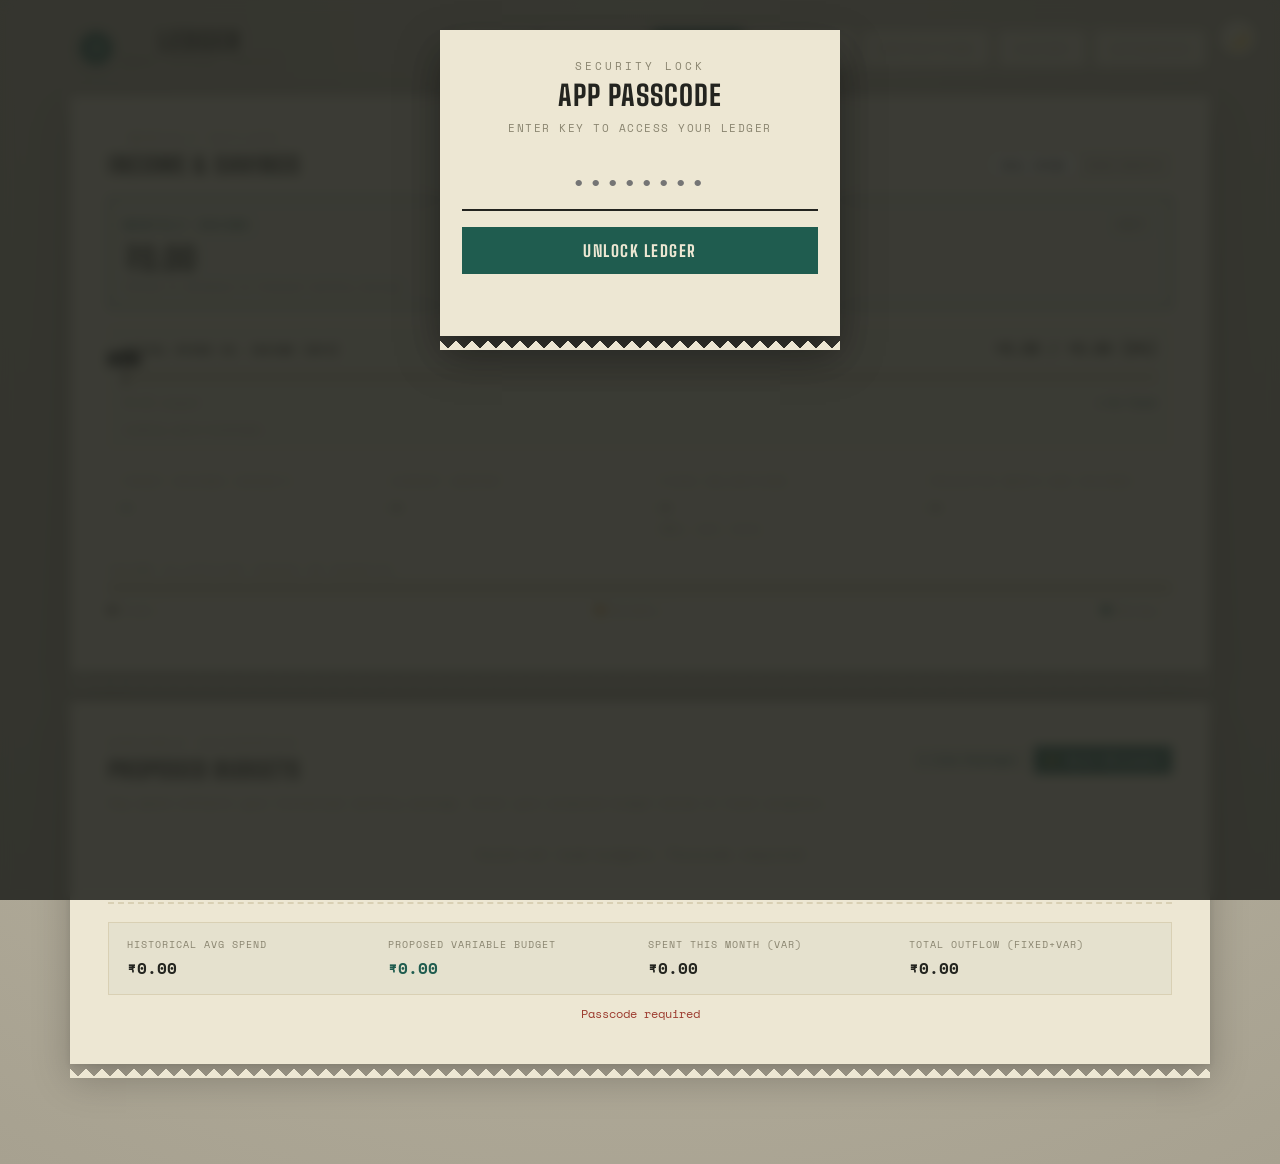
==== commit 2217c71a: "updated ledger" ====
--- a/budgets.html
+++ b/budgets.html
@@ -7,6 +7,7 @@
 <meta name="apple-mobile-web-app-status-bar-style" content="default">
 <meta name="theme-color" content="#B8B2A0">
 <title>Budgets & Savings — Ledger</title>
+<link rel="manifest" href="manifest.json">
 <link rel="preconnect" href="https://fonts.googleapis.com">
 <link href="https://fonts.googleapis.com/css2?family=Big+Shoulders+Text:wght@600;800&family=Space+Mono:wght@400;700&display=swap" rel="stylesheet">
 <link rel="stylesheet" href="styles.css">
--- a/styles.css
+++ b/styles.css
@@ -1488,16 +1488,137 @@
   transform: rotate(-6deg) scale(0.95);
 }
 
+/* ---- Single Budgets & Savings Callout ---- */
+.stat-card.savings-callout {
+  background: rgba(31, 92, 79, 0.05);
+  border: 1.5px dashed var(--stamp);
+  cursor: pointer;
+  padding: 12px 14px;
+  grid-column: 1 / -1 !important;
+  transition: transform 0.15s ease, background 0.15s ease, border-color 0.15s ease, box-shadow 0.15s ease;
+}
+
+.stat-card.savings-callout:hover {
+  background: rgba(31, 92, 79, 0.09);
+  border-color: var(--stamp-dark);
+  transform: translateY(-1.5px);
+  box-shadow: 0 4px 14px rgba(31, 92, 79, 0.12);
+}
+
+.stat-card.savings-callout:active {
+  transform: translateY(0);
+}
+
+.savings-callout-header {
+  display: flex;
+  justify-content: space-between;
+  align-items: center;
+  padding-bottom: 7px;
+  margin-bottom: 9px;
+  border-bottom: 1px dashed rgba(31, 92, 79, 0.22);
+}
+
+.savings-callout-title {
+  display: inline-flex;
+  align-items: center;
+  gap: 7px;
+  font-size: 10.5px;
+  font-weight: 700;
+  color: var(--stamp);
+  letter-spacing: 1.5px;
+}
+
+.savings-callout-badge {
+  display: inline-block;
+  width: 7px;
+  height: 7px;
+  border-radius: 50%;
+  background: var(--stamp);
+}
+
+.savings-callout-link {
+  font-size: 10px;
+  color: var(--stamp);
+  letter-spacing: 0.8px;
+  font-weight: 700;
+  display: inline-flex;
+  align-items: center;
+  gap: 4px;
+}
+
+.savings-callout-body {
+  display: grid;
+  grid-template-columns: 1fr 1fr;
+  gap: 12px;
+  align-items: start;
+}
+
+.savings-callout-col {
+  min-width: 0;
+}
+
+.savings-callout-col .label {
+  font-size: 9px;
+  letter-spacing: 1.2px;
+  color: var(--ink-faint);
+  text-transform: uppercase;
+  margin-bottom: 4px;
+}
+
+.savings-callout-col .value {
+  font-size: 19px;
+  font-weight: 700;
+  font-family: 'Space Mono', monospace;
+  line-height: 1.2;
+}
+
+.savings-callout-col .sub {
+  font-size: 9.5px;
+  color: var(--ink-faint);
+  margin-top: 3px;
+  line-height: 1.35;
+}
+
+/* Mobile (< 768px): Col 3 (Proposed Savings) spans across both columns */
+@media (max-width: 767px) {
+  .savings-callout-col.proposed-col {
+    grid-column: 1 / -1;
+    border-top: 1px dashed rgba(31, 92, 79, 0.22);
+    padding-top: 8px;
+    margin-top: 2px;
+  }
+}
+
+@media (max-width: 480px) {
+  .savings-callout-col .value {
+    font-size: 17px;
+  }
+}
+
 /* ---- Dashboard Responsive Layout ---- */
 @media (min-width: 768px) {
   .dash-stat-grid {
-    grid-template-columns: repeat(4, 1fr) !important;
+    grid-template-columns: repeat(3, 1fr) !important;
     gap: 14px;
     margin-bottom: 24px !important;
   }
 
-  .dash-stat-grid .stat-card.wide {
+  .dash-stat-grid .stat-card.wide:not(.savings-callout) {
     grid-column: span 1 !important;
+  }
+
+  .dash-stat-grid .stat-card.savings-callout {
+    grid-column: 1 / -1 !important;
+  }
+
+  .savings-callout-body {
+    grid-template-columns: repeat(3, 1fr) !important;
+    gap: 16px;
+  }
+
+  .savings-callout-col:not(:last-child) {
+    border-right: 1px dashed rgba(31, 92, 79, 0.22);
+    padding-right: 14px;
   }
 
   .cat-bars-grid {
@@ -2243,4 +2364,933 @@
 
 .btn-apply-auto:hover {
   background: #154238;
+}
+
+/* ---- History Filter Bar & Preset Pills ---- */
+.history-controls {
+  margin-bottom: 16px;
+  display: flex;
+  flex-direction: column;
+  gap: 10px;
+}
+
+.filter-preset-bar {
+  display: flex;
+  align-items: center;
+  gap: 6px;
+  overflow-x: auto;
+  padding-bottom: 3px;
+  -webkit-overflow-scrolling: touch;
+  scrollbar-width: none;
+}
+.filter-preset-bar::-webkit-scrollbar {
+  display: none;
+}
+
+.preset-pill {
+  font-family: 'Space Mono', monospace;
+  font-size: 11px;
+  text-transform: uppercase;
+  letter-spacing: 0.6px;
+  padding: 6px 12px;
+  background: rgba(0, 0, 0, 0.04);
+  border: 1px solid var(--paper-line);
+  color: var(--ink);
+  cursor: pointer;
+  white-space: nowrap;
+  border-radius: 3px;
+  transition: all 0.15s ease;
+  user-select: none;
+}
+
+.preset-pill:hover {
+  background: rgba(0, 0, 0, 0.08);
+  border-color: var(--ink-faint);
+  transform: translateY(-1px);
+}
+
+.preset-pill.active {
+  background: var(--stamp);
+  border-color: var(--stamp);
+  color: #fff;
+  font-weight: 700;
+  box-shadow: 0 2px 6px rgba(31, 92, 79, 0.25);
+  transform: none;
+}
+
+/* Custom Date Range Box */
+.custom-date-box {
+  background: rgba(255, 255, 255, 0.5);
+  border: 1px dashed var(--paper-line);
+  border-radius: 4px;
+  padding: 12px 14px;
+  animation: fadeInDown 0.2s ease-out;
+}
+
+@keyframes fadeInDown {
+  from {
+    opacity: 0;
+    transform: translateY(-6px);
+  }
+  to {
+    opacity: 1;
+    transform: translateY(0);
+  }
+}
+
+.custom-date-row {
+  display: flex;
+  align-items: flex-end;
+  gap: 10px;
+  flex-wrap: wrap;
+}
+
+.date-field {
+  display: flex;
+  flex-direction: column;
+  gap: 4px;
+  flex: 1;
+  min-width: 130px;
+}
+
+.date-field label {
+  font-size: 10px;
+  text-transform: uppercase;
+  letter-spacing: 1px;
+  color: var(--ink-faint);
+  font-weight: 700;
+}
+
+.date-input {
+  width: 100%;
+  font-family: 'Space Mono', monospace;
+  font-size: 12px;
+  padding: 8px 10px;
+  border: 1px solid var(--paper-line);
+  background: #fff;
+  color: var(--ink);
+  border-radius: 3px;
+  outline: none;
+  box-sizing: border-box;
+}
+
+.date-input:focus {
+  border-color: var(--stamp);
+  box-shadow: 0 0 0 2px rgba(31, 92, 79, 0.15);
+}
+
+.date-actions {
+  display: flex;
+  gap: 6px;
+  align-items: center;
+}
+
+.btn-filter-apply {
+  font-family: 'Space Mono', monospace;
+  font-size: 11px;
+  font-weight: 700;
+  text-transform: uppercase;
+  letter-spacing: 0.5px;
+  padding: 9px 14px;
+  background: var(--stamp);
+  color: #fff;
+  border: 1px solid var(--stamp);
+  border-radius: 3px;
+  cursor: pointer;
+  transition: all 0.15s ease;
+}
+
+.btn-filter-apply:hover {
+  background: #16433a;
+  transform: translateY(-1px);
+}
+
+.btn-filter-reset {
+  font-family: 'Space Mono', monospace;
+  font-size: 11px;
+  padding: 9px 12px;
+  background: transparent;
+  color: var(--ink-faint);
+  border: 1px solid var(--paper-line);
+  border-radius: 3px;
+  cursor: pointer;
+  transition: all 0.15s ease;
+}
+
+.btn-filter-reset:hover {
+  color: var(--ink);
+  border-color: var(--ink);
+}
+
+/* Search clear button */
+.search-clear-btn {
+  position: absolute;
+  right: 12px;
+  top: 50%;
+  transform: translateY(-50%);
+  background: transparent;
+  border: none;
+  font-size: 14px;
+  color: var(--ink-faint);
+  cursor: pointer;
+  padding: 4px 6px;
+  border-radius: 50%;
+  line-height: 1;
+  transition: all 0.15s ease;
+}
+
+.search-clear-btn:hover {
+  color: var(--ink);
+  background: rgba(0, 0, 0, 0.08);
+}
+
+/* History Summary Bar (Counts & Top mini-nav) */
+.history-summary-bar {
+  display: flex;
+  justify-content: space-between;
+  align-items: center;
+  padding: 8px 0;
+  font-size: 11px;
+  color: var(--ink-faint);
+  letter-spacing: 0.5px;
+  border-bottom: 1px solid var(--paper-line);
+  flex-wrap: wrap;
+  gap: 8px;
+}
+
+.history-count-badge {
+  font-weight: 700;
+  color: var(--ink);
+  display: inline-flex;
+  align-items: center;
+  gap: 6px;
+  flex-wrap: wrap;
+}
+
+.active-filter-tag {
+  display: inline-flex;
+  align-items: center;
+  gap: 5px;
+  background: rgba(31, 92, 79, 0.09);
+  color: var(--stamp);
+  border: 1px solid rgba(31, 92, 79, 0.25);
+  padding: 2px 7px;
+  border-radius: 3px;
+  font-size: 10px;
+  font-weight: 700;
+}
+
+.active-filter-tag .tag-close {
+  cursor: pointer;
+  font-size: 11px;
+  line-height: 1;
+}
+
+.mini-pagination {
+  display: inline-flex;
+  align-items: center;
+  gap: 4px;
+}
+
+.mini-page-btn {
+  font-family: 'Space Mono', monospace;
+  font-size: 12px;
+  font-weight: 700;
+  background: #FAF8F2;
+  border: 1px solid var(--paper-line);
+  color: var(--ink);
+  padding: 2px 8px;
+  border-radius: 3px;
+  cursor: pointer;
+  transition: all 0.15s ease;
+}
+
+.mini-page-btn:hover:not(:disabled) {
+  border-color: var(--ink);
+  background: #fff;
+}
+
+.mini-page-btn:disabled {
+  opacity: 0.35;
+  cursor: not-allowed;
+}
+
+.mini-page-indicator {
+  font-size: 10.5px;
+  color: var(--ink-faint);
+  min-width: 44px;
+  text-align: center;
+}
+
+/* Bottom Rich Pagination */
+.pagination-container {
+  margin-top: 24px;
+  padding-top: 18px;
+  border-top: 1px solid var(--paper-line);
+  display: flex;
+  flex-direction: column;
+  align-items: center;
+  gap: 10px;
+}
+
+.pagination-wrapper {
+  display: flex;
+  align-items: center;
+  justify-content: center;
+  gap: 5px;
+  flex-wrap: wrap;
+}
+
+.page-btn {
+  font-family: 'Space Mono', monospace;
+  font-size: 12px;
+  min-width: 34px;
+  height: 34px;
+  padding: 0 8px;
+  background: #FAF8F2;
+  border: 1px solid var(--paper-line);
+  color: var(--ink);
+  border-radius: 3px;
+  cursor: pointer;
+  display: inline-flex;
+  align-items: center;
+  justify-content: center;
+  font-weight: 700;
+  transition: all 0.15s ease;
+  user-select: none;
+}
+
+.page-btn:hover:not(.active):not(:disabled) {
+  background: #fff;
+  border-color: var(--ink);
+  transform: translateY(-1px);
+  box-shadow: 0 2px 5px rgba(0, 0, 0, 0.08);
+}
+
+.page-btn.active {
+  background: var(--stamp);
+  border-color: var(--stamp);
+  color: #fff;
+  box-shadow: 0 2px 6px rgba(31, 92, 79, 0.25);
+}
+
+.page-btn:disabled {
+  opacity: 0.35;
+  cursor: not-allowed;
+  transform: none;
+}
+
+.page-btn.page-btn-nav {
+  padding: 0 12px;
+  font-size: 11px;
+  letter-spacing: 0.5px;
+  text-transform: uppercase;
+}
+
+.page-ellipsis {
+  font-family: 'Space Mono', monospace;
+  font-size: 12px;
+  color: var(--ink-faint);
+  padding: 0 4px;
+  user-select: none;
+}
+
+.pagination-info {
+  font-size: 11px;
+  color: var(--ink-faint);
+  letter-spacing: 0.5px;
+  text-align: center;
+}
+
+/* Download PDF button */
+.btn-download-pdf {
+  font-family: 'Space Mono', monospace;
+  font-size: 11px;
+  font-weight: 700;
+  color: var(--stamp);
+  background: rgba(31, 92, 79, 0.08);
+  border: 1px solid var(--stamp);
+  border-radius: 4px;
+  padding: 6px 12px;
+  display: inline-flex;
+  align-items: center;
+  gap: 6px;
+  cursor: pointer;
+  transition: all 0.15s ease;
+  user-select: none;
+}
+
+/* Print Button in History Header */
+.btn-print-page {
+  font-family: 'Space Mono', monospace;
+  font-size: 11px;
+  font-weight: 700;
+  color: var(--stamp);
+  background: rgba(31, 92, 79, 0.08);
+  border: 1px solid var(--stamp);
+  border-radius: 4px;
+  padding: 6px 14px;
+  display: inline-flex;
+  align-items: center;
+  gap: 6px;
+  cursor: pointer;
+  transition: all 0.15s ease;
+  user-select: none;
+}
+
+.btn-print-page:hover:not(:disabled) {
+  background: var(--stamp);
+  color: #fff;
+  transform: translateY(-1px);
+  box-shadow: 0 2px 6px rgba(31, 92, 79, 0.2);
+}
+
+.btn-print-page:active:not(:disabled) {
+  transform: translateY(0);
+}
+
+.btn-print-page:disabled {
+  opacity: 0.38;
+  cursor: not-allowed;
+  border-color: var(--paper-line);
+  color: var(--ink-faint);
+  background: rgba(0, 0, 0, 0.03);
+  transform: none;
+  box-shadow: none;
+}
+
+/* Dedicated Print Section - hidden on screen, visible during browser print */
+#printSection {
+  display: none;
+}
+
+@media print {
+  @page {
+    margin: 10mm;
+    size: auto;
+  }
+
+  body {
+    background: #fff !important;
+    color: #23241F !important;
+    padding: 0 !important;
+    margin: 0 !important;
+    font-family: -apple-system, BlinkMacSystemFont, "Segoe UI", Roboto, Helvetica, Arial, sans-serif !important;
+    -webkit-print-color-adjust: exact !important;
+    print-color-adjust: exact !important;
+  }
+
+  /* Hide app UI completely */
+  body > *:not(#printSection),
+  .app-header,
+  .page-container,
+  .receipt,
+  .history-controls,
+  .pagination-container,
+  .status,
+  .passcode-overlay,
+  #apiLoadingToast {
+    display: none !important;
+  }
+
+  /* Display print report section */
+  #printSection {
+    display: block !important;
+    width: 100% !important;
+    margin: 0 !important;
+    padding: 0 !important;
+  }
+
+  #printSection table {
+    width: 100% !important;
+    border-collapse: collapse !important;
+  }
+
+  #printSection thead {
+    display: table-header-group !important;
+  }
+
+  #printSection tr {
+    page-break-inside: avoid !important;
+  }
+}
+
+/* ==========================================================================
+   🌙 DARK THEME (OLED Midnight Palette)
+   ========================================================================== */
+html.theme-dark {
+  --paper: #181B19;
+  --paper-line: #2D332F;
+  --paper-light: #202421;
+  --ink: #EDE7D3;
+  --ink-faint: #9A9580;
+  --stamp: #2DA087;
+  --stamp-dark: #1F5C4F;
+  --stamp-light: rgba(45, 160, 135, 0.16);
+  --debit: #E05646;
+  --debit-light: rgba(224, 86, 70, 0.16);
+  --shadow-paper: 0 16px 36px rgba(0, 0, 0, 0.65), 0 2px 6px rgba(0, 0, 0, 0.35);
+}
+
+html.theme-dark body {
+  background: #0E100F;
+  background-image: radial-gradient(circle at 50% 0%, #161A18, #0B0D0C);
+}
+
+html.theme-dark input,
+html.theme-dark select,
+html.theme-dark textarea {
+  background: #141715 !important;
+  color: var(--ink) !important;
+  border-color: var(--paper-line) !important;
+}
+
+html.theme-dark input:focus,
+html.theme-dark select:focus,
+html.theme-dark textarea:focus {
+  border-color: var(--stamp) !important;
+}
+
+html.theme-dark .chip,
+html.theme-dark .type-tab,
+html.theme-dark .preset-pill,
+html.theme-dark .page-btn,
+html.theme-dark .mini-page-btn,
+html.theme-dark .budget-mode-btn,
+html.theme-dark .month-nav-btn {
+  background: #202421;
+  border-color: var(--paper-line);
+  color: var(--ink);
+}
+
+html.theme-dark .stat-card,
+html.theme-dark .income-box,
+html.theme-dark .spend-vs-income-box,
+html.theme-dark .add-instruction-panel,
+html.theme-dark .add-cat-card-sticky,
+html.theme-dark .month-selector-bar,
+html.theme-dark .upcoming-card,
+html.theme-dark .savings-callout {
+  background: #1D211F;
+  border-color: var(--paper-line);
+}
+
+html.theme-dark .conflict-card,
+html.theme-dark .instruction-card {
+  background: #1D211F;
+  border-color: var(--paper-line);
+}
+
+html.theme-dark .history-row {
+  border-bottom-color: var(--paper-line);
+}
+
+html.theme-dark .history-row:hover {
+  background: rgba(255, 255, 255, 0.03);
+}
+
+/* Theme Toggle Button in Header */
+.theme-toggle-btn {
+  position: absolute;
+  top: 14px;
+  right: 14px;
+  background: var(--paper);
+  border: 1px solid var(--paper-line);
+  color: var(--ink);
+  font-size: 16px;
+  width: 36px;
+  height: 36px;
+  border-radius: 50%;
+  cursor: pointer;
+  display: flex;
+  align-items: center;
+  justify-content: center;
+  box-shadow: 0 2px 6px rgba(0, 0, 0, 0.1);
+  transition: all 0.2s ease;
+  z-index: 100;
+}
+
+.theme-toggle-btn:hover {
+  transform: scale(1.08);
+  border-color: var(--stamp);
+}
+
+@media (min-width: 820px) {
+  .theme-toggle-btn {
+    top: 20px;
+    right: 24px;
+  }
+}
+
+/* ==========================================================================
+   ⚡ AI QUICK PASTE & ENTRY ENHANCEMENTS (index.html)
+   ========================================================================== */
+.ai-quick-panel {
+  background: var(--stamp-light);
+  border: 1.5px dashed var(--stamp);
+  border-radius: 6px;
+  padding: 12px 14px;
+  margin-bottom: 18px;
+  transition: all 0.2s ease;
+}
+
+.ai-quick-header {
+  display: flex;
+  justify-content: space-between;
+  align-items: center;
+  cursor: pointer;
+  user-select: none;
+}
+
+.ai-quick-title {
+  display: flex;
+  align-items: center;
+  gap: 7px;
+  font-weight: 700;
+  font-size: 12px;
+  letter-spacing: 1px;
+  color: var(--stamp);
+  text-transform: uppercase;
+}
+
+.ai-quick-badge {
+  font-size: 9.5px;
+  background: var(--stamp);
+  color: #fff;
+  padding: 1px 6px;
+  border-radius: 3px;
+  font-weight: 700;
+}
+
+.ai-quick-toggle-text {
+  font-size: 11px;
+  color: var(--ink-faint);
+}
+
+.ai-quick-body {
+  margin-top: 10px;
+}
+
+.ai-quick-textarea {
+  width: 100%;
+  box-sizing: border-box;
+  font-family: 'Space Mono', monospace;
+  font-size: 11.5px;
+  padding: 9px 11px;
+  border: 1px solid var(--paper-line);
+  border-radius: 4px;
+  background: var(--paper-light);
+  color: var(--ink);
+  resize: vertical;
+  min-height: 54px;
+  outline: none;
+  margin-bottom: 10px;
+  line-height: 1.4;
+}
+
+.ai-quick-textarea:focus {
+  border-color: var(--stamp);
+  box-shadow: 0 0 0 2px rgba(31, 92, 79, 0.15);
+}
+
+.ai-quick-actions {
+  display: flex;
+  gap: 8px;
+  align-items: center;
+  flex-wrap: wrap;
+}
+
+.btn-ai-parse-fill {
+  font-family: 'Space Mono', monospace;
+  font-size: 11px;
+  font-weight: 700;
+  padding: 7px 12px;
+  background: transparent;
+  color: var(--stamp);
+  border: 1px solid var(--stamp);
+  border-radius: 3px;
+  cursor: pointer;
+  transition: all 0.15s ease;
+}
+
+.btn-ai-parse-fill:hover {
+  background: var(--stamp-light);
+}
+
+.btn-ai-parse-stamp {
+  font-family: 'Space Mono', monospace;
+  font-size: 11px;
+  font-weight: 700;
+  padding: 7px 14px;
+  background: var(--stamp);
+  color: #fff;
+  border: 1px solid var(--stamp);
+  border-radius: 3px;
+  cursor: pointer;
+  transition: all 0.15s ease;
+}
+
+.btn-ai-parse-stamp:hover {
+  background: var(--stamp-dark);
+  transform: translateY(-1px);
+}
+
+.ai-quick-status {
+  font-size: 11px;
+  margin-left: auto;
+  color: var(--ink-faint);
+}
+
+/* Duplicate Warning Banner */
+.duplicate-alert-banner {
+  background: rgba(156, 59, 46, 0.12);
+  border: 1.5px solid var(--debit);
+  border-radius: 4px;
+  padding: 10px 14px;
+  margin-bottom: 16px;
+  font-size: 11.5px;
+  color: var(--debit);
+  display: flex;
+  flex-direction: column;
+  gap: 6px;
+  animation: fadeIn 0.2s ease-out;
+}
+
+.duplicate-alert-actions {
+  display: flex;
+  gap: 8px;
+  align-items: center;
+  margin-top: 4px;
+}
+
+.btn-confirm-dup {
+  font-family: 'Space Mono', monospace;
+  font-size: 10.5px;
+  font-weight: 700;
+  padding: 5px 12px;
+  background: var(--debit);
+  color: #fff;
+  border: none;
+  border-radius: 2px;
+  cursor: pointer;
+}
+
+.btn-cancel-dup {
+  font-family: 'Space Mono', monospace;
+  font-size: 10.5px;
+  background: transparent;
+  color: var(--ink);
+  border: 1px solid var(--paper-line);
+  padding: 4px 10px;
+  border-radius: 2px;
+  cursor: pointer;
+}
+
+/* ==========================================================================
+   🗓️ DASHBOARD MONTH SELECTOR & UPCOMING OBLIGATIONS (dashboard.html)
+   ========================================================================== */
+.month-selector-bar {
+  display: flex;
+  align-items: center;
+  justify-content: space-between;
+  background: var(--paper-light);
+  border: 1px solid var(--paper-line);
+  border-radius: 4px;
+  padding: 8px 14px;
+  margin-bottom: 18px;
+  flex-wrap: wrap;
+  gap: 8px;
+}
+
+.month-nav-btn {
+  font-family: 'Space Mono', monospace;
+  font-size: 12px;
+  font-weight: 700;
+  background: var(--paper);
+  border: 1px solid var(--paper-line);
+  color: var(--ink);
+  padding: 6px 12px;
+  border-radius: 3px;
+  cursor: pointer;
+  transition: all 0.15s ease;
+  user-select: none;
+}
+
+.month-nav-btn:hover:not(:disabled) {
+  border-color: var(--stamp);
+  color: var(--stamp);
+  transform: translateY(-1px);
+}
+
+.month-nav-btn:disabled {
+  opacity: 0.35;
+  cursor: not-allowed;
+  transform: none;
+}
+
+.month-display-wrap {
+  display: flex;
+  align-items: center;
+  gap: 8px;
+}
+
+.month-display-label {
+  font-family: 'Big Shoulders Text', sans-serif;
+  font-size: 22px;
+  font-weight: 800;
+  letter-spacing: 1px;
+  color: var(--ink);
+}
+
+.month-current-pill {
+  font-family: 'Space Mono', monospace;
+  font-size: 9.5px;
+  font-weight: 700;
+  background: var(--stamp-light);
+  color: var(--stamp);
+  border: 1px solid var(--stamp);
+  padding: 2px 6px;
+  border-radius: 3px;
+  text-transform: uppercase;
+}
+
+.btn-reset-current-month {
+  font-family: 'Space Mono', monospace;
+  font-size: 10px;
+  font-weight: 700;
+  background: transparent;
+  color: var(--stamp);
+  border: 1px solid var(--stamp);
+  padding: 4px 8px;
+  border-radius: 3px;
+  cursor: pointer;
+}
+
+/* Category Budget Health Bars on Dashboard */
+.budget-health-tag {
+  font-size: 9.5px;
+  font-weight: 700;
+  padding: 1px 6px;
+  border-radius: 3px;
+  display: inline-flex;
+  align-items: center;
+  gap: 3px;
+}
+
+.budget-health-safe {
+  color: var(--stamp);
+  background: var(--stamp-light);
+  border: 1px solid rgba(31, 92, 79, 0.3);
+}
+
+.budget-health-warn {
+  color: #c47c18;
+  background: rgba(196, 124, 24, 0.12);
+  border: 1px solid rgba(196, 124, 24, 0.35);
+}
+
+.budget-health-over {
+  color: var(--debit);
+  background: var(--debit-light);
+  border: 1px solid rgba(156, 59, 46, 0.4);
+}
+
+/* Upcoming Obligations Card on Dashboard */
+.upcoming-section {
+  margin-top: 24px;
+  padding-top: 18px;
+  border-top: 1.5px dashed var(--paper-line);
+}
+
+.upcoming-header-row {
+  display: flex;
+  justify-content: space-between;
+  align-items: center;
+  margin-bottom: 12px;
+}
+
+.upcoming-grid {
+  display: grid;
+  grid-template-columns: repeat(auto-fill, minmax(180px, 1fr));
+  gap: 10px;
+}
+
+.upcoming-card {
+  background: var(--paper-light);
+  border: 1px solid var(--paper-line);
+  border-radius: 4px;
+  padding: 10px 12px;
+  display: flex;
+  flex-direction: column;
+  gap: 4px;
+  transition: transform 0.15s ease;
+}
+
+.upcoming-card:hover {
+  transform: translateY(-1px);
+  border-color: var(--ink-faint);
+}
+
+.upcoming-days-tag {
+  font-size: 9px;
+  font-weight: 700;
+  padding: 2px 5px;
+  border-radius: 3px;
+  display: inline-block;
+  width: fit-content;
+  text-transform: uppercase;
+  letter-spacing: 0.5px;
+}
+
+.upcoming-due-soon {
+  background: rgba(156, 59, 46, 0.14);
+  color: var(--debit);
+  border: 1px solid var(--debit);
+}
+
+.upcoming-due-later {
+  background: var(--stamp-light);
+  color: var(--stamp);
+  border: 1px solid var(--stamp);
+}
+
+/* ==========================================================================
+   📥 HISTORY EXPORT CSV BUTTON (history.html)
+   ========================================================================== */
+.btn-export-csv {
+  font-family: 'Space Mono', monospace;
+  font-size: 11px;
+  font-weight: 700;
+  color: var(--stamp);
+  background: rgba(31, 92, 79, 0.08);
+  border: 1px solid var(--stamp);
+  border-radius: 4px;
+  padding: 6px 14px;
+  display: inline-flex;
+  align-items: center;
+  gap: 6px;
+  cursor: pointer;
+  transition: all 0.15s ease;
+  user-select: none;
+}
+
+.btn-export-csv:hover:not(:disabled) {
+  background: var(--stamp);
+  color: #fff;
+  transform: translateY(-1px);
+  box-shadow: 0 2px 6px rgba(31, 92, 79, 0.2);
+}
+
+.btn-export-csv:active:not(:disabled) {
+  transform: translateY(0);
+}
+
+.btn-export-csv:disabled {
+  opacity: 0.38;
+  cursor: not-allowed;
+  border-color: var(--paper-line);
+  color: var(--ink-faint);
+  background: rgba(0, 0, 0, 0.03);
+  transform: none;
+  box-shadow: none;
 }
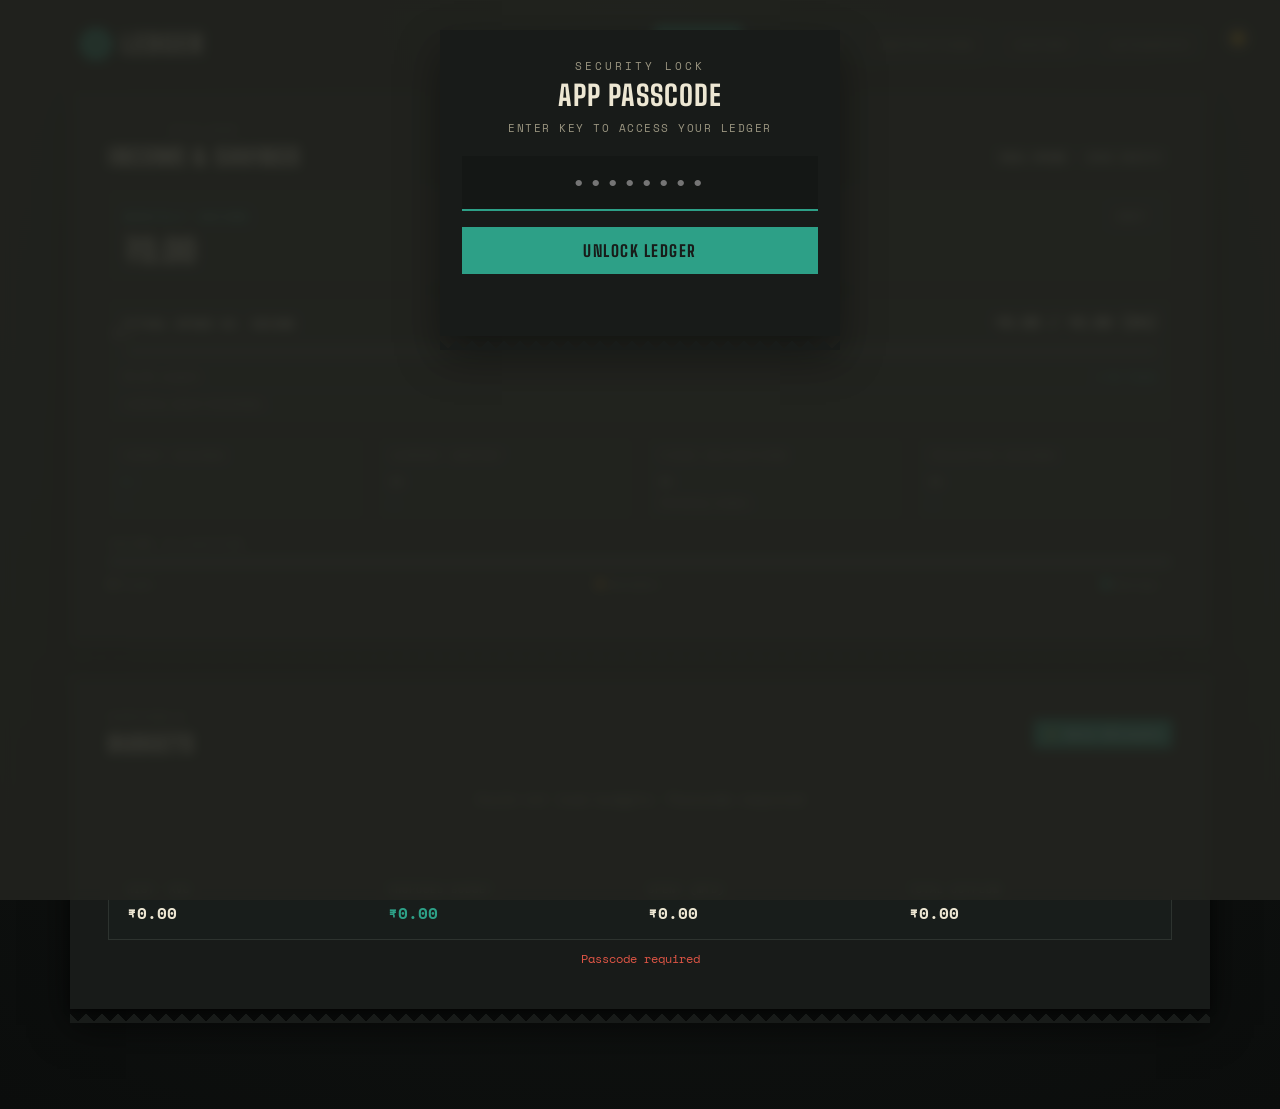
==== commit 9a1af3bc: "removing unnecessary text" ====
--- a/budgets.html
+++ b/budgets.html
@@ -1,11 +1,11 @@
 <!DOCTYPE html>
-<html lang="en">
+<html lang="en" class="theme-dark">
 <head>
 <meta charset="UTF-8">
 <meta name="viewport" content="width=device-width, initial-scale=1, maximum-scale=1, viewport-fit=cover">
 <meta name="apple-mobile-web-app-capable" content="yes">
 <meta name="apple-mobile-web-app-status-bar-style" content="default">
-<meta name="theme-color" content="#B8B2A0">
+<meta name="theme-color" content="#0E100F">
 <title>Budgets & Savings — Ledger</title>
 <link rel="manifest" href="manifest.json">
 <link rel="preconnect" href="https://fonts.googleapis.com">
@@ -19,7 +19,6 @@
     <div class="brand-stamp">₹</div>
     <div class="brand-text">
       <div class="brand-title">LEDGER</div>
-      <div class="brand-sub">Smart Expense Tracker</div>
     </div>
   </a>
   <nav class="nav">
@@ -78,7 +77,7 @@
   <div class="receipt">
     <header style="display:flex;justify-content:space-between;align-items:flex-end;flex-wrap:wrap;gap:8px;">
       <div>
-        <div class="eyebrow" id="monthEyebrow">MONTHLY OUTLOOK</div>
+        <div class="eyebrow" id="monthEyebrow">OUTLOOK</div>
         <h1 style="font-size:24px;margin:0;">Income & Savings</h1>
       </div>
       <!-- Dual Mode Switcher -->
@@ -102,15 +101,12 @@
         <button type="button" class="btn-save-sm" id="saveIncomeBtn">Save</button>
         <button type="button" class="btn-cancel-sm" id="cancelIncomeBtn">Cancel</button>
       </div>
-      <div style="font-size:9.5px;color:var(--ink-faint);margin-top:4px;" id="incomeHelper">
-        Stored in database to forecast monthly savings
-      </div>
     </div>
 
     <!-- MTD Spend vs. Income Progress Box -->
     <div class="spend-vs-income-box">
       <div class="spend-vs-income-top">
-        <span class="spend-vs-income-title" id="spendMeterTitle">Actual Spend vs. Income (MTD)</span>
+        <span class="spend-vs-income-title" id="spendMeterTitle">Actual Spend vs. Income</span>
         <span class="spend-vs-income-val" id="spendMeterVal">₹0.00 / ₹0.00 (0%)</span>
       </div>
       <div class="spend-vs-income-track" id="spendMeterTrack">
@@ -131,16 +127,15 @@
     <!-- Active Credit Card Cycle Banner -->
     <div class="cc-cycle-banner" id="ccCycleBanner" style="display:none;">
       <div>
-        <strong>💳 Credit Card Cycle (<span id="ccCycleRange">—</span>):</strong>
+        <strong>💳 CC Cycle (<span id="ccCycleRange">—</span>):</strong>
         <span id="ccCycleAmount" class="cc-cycle-tag">₹0.00</span> unbilled
       </div>
-      <span style="font-size:9.5px;color:var(--ink-faint);">Bill generates 15th · Auto-debited 1st of next month</span>
     </div>
 
     <!-- Savings Performance Grid -->
     <div class="stat-grid budgets-stat-grid" style="margin-bottom:14px;">
       <div class="stat-card">
-        <div class="label">Target Savings (Budget)</div>
+        <div class="label">Target Savings</div>
         <div class="value" id="statBudgetSavings" style="color:var(--stamp);font-size:18px;">—</div>
         <div id="statBudgetSavingsRate" style="font-size:9.5px;color:var(--ink-faint);margin-top:2px;">—</div>
       </div>
@@ -152,10 +147,10 @@
       <div class="stat-card">
         <div class="label">Fixed Obligations</div>
         <div class="value" id="statFixedCommitments" style="font-size:18px;">—</div>
-        <div style="font-size:9.5px;color:var(--ink-faint);margin-top:2px;">EMIs, rent, bills</div>
+        <div style="font-size:9.5px;color:var(--ink-faint);margin-top:2px;">Standing orders</div>
       </div>
       <div class="stat-card">
-        <div class="label" id="lblProjectedSavings">Projected Month-End Savings</div>
+        <div class="label" id="lblProjectedSavings">Projected Savings</div>
         <div class="value" id="statProjectedSavings" style="font-size:18px;">—</div>
         <div id="statProjectedSavingsRate" style="font-size:9.5px;color:var(--ink-faint);margin-top:2px;">—</div>
       </div>
@@ -163,7 +158,7 @@
 
     <!-- Allocation Visual Gauge -->
     <div class="savings-gauge-wrap">
-      <label style="margin-bottom:4px;font-size:10px;">Income Allocation (Based on Budgets)</label>
+      <label style="margin-bottom:4px;font-size:10px;">Income Allocation</label>
       <div class="savings-gauge" id="savingsGauge">
         <div class="gauge-seg fixed" id="gaugeFixed" style="width:0%;" title="Fixed Obligations"></div>
         <div class="gauge-seg variable" id="gaugeVariable" style="width:0%;" title="Variable Budgets"></div>
@@ -181,17 +176,10 @@
   <div class="receipt">
     <div class="header-action-row">
       <div>
-        <div class="eyebrow">VARIABLE CATEGORIES</div>
-        <h1 style="font-size:24px;margin:0;">Proposed Budgets</h1>
-      </div>
-      <div style="display:flex;align-items:center;gap:8px;flex-wrap:wrap;">
-        <span style="font-size:10px;color:var(--stamp);border:1px solid var(--paper-line);padding:3px 7px;background:rgba(31,92,79,0.06);font-weight:700;letter-spacing:0.5px;">● Live Averages</span>
-        <button type="button" class="btn-auto-alloc" id="openAutoAllocBtn" title="Automatically calculate budgets based on standard frameworks">⚡ Auto-Allocate</button>
-      </div>
-    </div>
-
-    <div style="font-size:10.5px;color:var(--ink-faint);margin-bottom:14px;line-height:1.4;">
-      Avg spend reflects your historical monthly average. Enter your proposed budget below to track progress.
+        <div class="eyebrow">VARIABLE</div>
+        <h1 style="font-size:24px;margin:0;">Budgets</h1>
+      </div>
+      <button type="button" class="btn-auto-alloc" id="openAutoAllocBtn" title="Automatically calculate budgets based on standard frameworks">⚡ Auto-Allocate</button>
     </div>
 
     <div id="budgetItemsList">
@@ -203,19 +191,19 @@
     <!-- Totals Summary Table (Responsive 4-col on desktop) -->
     <div class="budget-totals-grid">
       <div class="budget-total-cell">
-        <span class="tot-label">Historical Avg Spend</span>
+        <span class="tot-label">Hist. Avg</span>
         <span class="tot-val" id="totAvgSpend">₹0.00</span>
       </div>
       <div class="budget-total-cell">
-        <span class="tot-label">Proposed Variable Budget</span>
+        <span class="tot-label">Proposed Budget</span>
         <span class="tot-val" id="totProposedBudget" style="color:var(--stamp);">₹0.00</span>
       </div>
       <div class="budget-total-cell">
-        <span class="tot-label">Spent This Month (Var)</span>
+        <span class="tot-label">Spent (MTD)</span>
         <span class="tot-val" id="totSpentThisMonth">₹0.00</span>
       </div>
       <div class="budget-total-cell">
-        <span class="tot-label">Total Outflow (Fixed+Var)</span>
+        <span class="tot-label">Total Outflow</span>
         <span class="tot-val" id="totBudgetedOutflow">₹0.00</span>
       </div>
     </div>
@@ -228,55 +216,47 @@
     <div class="auto-alloc-modal-card">
       <div class="modal-header">
         <div>
-          <div class="eyebrow">AUTOMATED PLANNING</div>
-          <h2 style="font-size:22px;margin:0;">⚡ Auto-Allocate Budgets</h2>
+          <div class="eyebrow">ALLOCATE</div>
+          <h2 style="font-size:18px;margin:0;">⚡ Auto-Allocate</h2>
         </div>
         <button type="button" class="modal-close-btn" id="closeAutoAllocBtn" aria-label="Close modal">&times;</button>
       </div>
-
-      <p class="modal-subtitle">
-        Distribute your available monthly funds across variable categories using standard financial frameworks or your custom savings target. Budgets are weighted by your actual historical spend proportions.
-      </p>
 
       <div class="auto-alloc-modal-body">
         <!-- Financial Base Summary -->
         <div class="auto-alloc-base-summary">
           <div class="alloc-base-item">
-            <span class="alloc-lbl">Monthly Income</span>
+            <span class="alloc-lbl">Income</span>
             <span class="alloc-val" id="allocIncomeVal">₹0.00</span>
           </div>
           <div class="alloc-base-item">
-            <span class="alloc-lbl">Fixed Needs (Standing Orders)</span>
+            <span class="alloc-lbl">Fixed Needs</span>
             <span class="alloc-val" id="allocFixedVal">₹0.00</span>
           </div>
           <div class="alloc-base-item highlight">
-            <span class="alloc-lbl">Available Pool (Wants + Savings)</span>
+            <span class="alloc-lbl">Available Pool</span>
             <span class="alloc-val" id="allocPoolVal">₹0.00</span>
           </div>
         </div>
 
         <!-- Strategy Presets -->
-        <div class="alloc-section-label">1. CHOOSE A FRAMEWORK / PRESET</div>
+        <div class="alloc-section-label">1. FRAMEWORK</div>
         <div class="preset-pill-grid">
           <button type="button" class="preset-pill active" data-preset="balanced" id="presetBalanced">
-            <div class="preset-name">⚖️ Balanced (Historical)</div>
+            <div class="preset-name">⚖️ Balanced</div>
             <div class="preset-ratios" id="ratioBalanced">40% Needs · 38% Var · 22% Save</div>
-            <div class="preset-desc">Anchors variable spend to your actual historical average (~₹31k).</div>
           </button>
           <button type="button" class="preset-pill" data-preset="standard" id="presetStandard">
-            <div class="preset-name">📐 Standard 50/30/20</div>
+            <div class="preset-name">📐 50/30/20</div>
             <div class="preset-ratios" id="ratioStandard">40% Needs · 30% Var · 30% Save</div>
-            <div class="preset-desc">Classic rule adapted to your 40% fixed commitments (₹24.3k variable, ₹24.2k savings).</div>
           </button>
           <button type="button" class="preset-pill" data-preset="aggressive" id="presetAggressive">
-            <div class="preset-name">🔥 Aggressive FIRE</div>
+            <div class="preset-name">🔥 FIRE</div>
             <div class="preset-ratios" id="ratioAggressive">40% Needs · 25% Var · 35% Save</div>
-            <div class="preset-desc">Maximizes wealth accumulation (₹20.3k variable, ₹28.3k savings).</div>
           </button>
           <button type="button" class="preset-pill" data-preset="custom" id="presetCustom">
-            <div class="preset-name">⚙️ Custom Target</div>
-            <div class="preset-ratios" id="ratioCustom">Interactive Savings Slider</div>
-            <div class="preset-desc">Slide to set your exact target monthly savings percentage.</div>
+            <div class="preset-name">⚙️ Custom</div>
+            <div class="preset-ratios" id="ratioCustom">Savings Slider</div>
           </button>
         </div>
 
@@ -288,13 +268,13 @@
           </div>
           <input type="range" min="5" max="50" step="1" value="22" id="allocSavingsSlider" class="alloc-range-slider">
           <div class="alloc-slider-sub">
-            <span>Resulting Variable Budget Pool: <strong id="allocVarPoolDisplay">₹31,062.00</strong></span>
-            <span>Fixed Commitments: <strong id="allocFixedSubDisplay">₹32,530.80</strong></span>
+            <span>Variable Pool: <strong id="allocVarPoolDisplay">₹31,062.00</strong></span>
+            <span>Fixed: <strong id="allocFixedSubDisplay">₹32,530.80</strong></span>
           </div>
         </div>
 
         <!-- Preview Table -->
-        <div class="alloc-section-label" style="margin-top:14px;">2. PROPORTIONAL BREAKDOWN (HISTORICAL SPEND SHARE)</div>
+        <div class="alloc-section-label" style="margin-top:10px;">2. PROPOSED ALLOCATION</div>
         <div class="alloc-preview-table-wrap">
           <table class="alloc-preview-table">
             <thead>
@@ -304,7 +284,7 @@
                 <th style="text-align:right;">Hist. Avg</th>
                 <th style="text-align:right;">Current</th>
                 <th style="text-align:right;">Proposed (₹)</th>
-                <th style="text-align:right;">Net Change</th>
+                <th style="text-align:right;">Change</th>
               </tr>
             </thead>
             <tbody id="allocPreviewTableBody">
@@ -312,7 +292,7 @@
             </tbody>
             <tfoot>
               <tr class="alloc-table-total-row">
-                <td style="text-align:left;">Total Variable Budget</td>
+                <td style="text-align:left;">Total Budget</td>
                 <td style="text-align:right;">100%</td>
                 <td style="text-align:right;" id="allocFootHist">—</td>
                 <td style="text-align:right;" id="allocFootCurrent">—</td>
@@ -329,14 +309,13 @@
             <span>Projected Monthly Savings: </span>
             <strong id="allocImpactSavingsVal" style="color:var(--stamp);font-size:12px;">₹0.00 (0%)</strong>
           </div>
-          <span style="font-size:9.5px;color:var(--ink-faint);">Rounded to nearest ₹50 for clean bookkeeping</span>
         </div>
       </div>
 
       <!-- Actions -->
       <div class="modal-actions-row">
         <button type="button" class="btn-cancel-sm" id="cancelAutoAllocBtn">Cancel</button>
-        <button type="button" class="btn-apply-auto" id="applyAutoAllocBtn">⚡ Apply These Budgets</button>
+        <button type="button" class="btn-apply-auto" id="applyAutoAllocBtn">⚡ Apply Budgets</button>
       </div>
     </div>
   </div>
--- a/styles.css
+++ b/styles.css
@@ -2024,53 +2024,53 @@
   left: 0;
   right: 0;
   bottom: 0;
-  background: rgba(26, 26, 24, 0.65);
-  backdrop-filter: blur(3px);
+  background: rgba(14, 16, 15, 0.78);
+  backdrop-filter: blur(4px);
   z-index: 1000;
   display: flex;
-  align-items: center;
+  align-items: flex-start;
   justify-content: center;
-  padding: 16px;
+  padding: 12px;
   overflow-y: auto;
+  -webkit-overflow-scrolling: touch;
 }
 
 .auto-alloc-modal-card {
   width: 100%;
-  max-width: 680px;
-  max-height: 90vh;
+  max-width: 640px;
+  max-height: calc(100vh - 24px);
+  max-height: calc(100dvh - 24px);
+  margin: auto 0;
   background: var(--paper);
-  border: 2px solid var(--ink);
-  box-shadow: 0 20px 40px rgba(0, 0, 0, 0.35);
+  border: 1px solid var(--paper-line);
+  box-shadow: 0 20px 48px rgba(0, 0, 0, 0.5);
   display: flex;
   flex-direction: column;
   position: relative;
   overflow: hidden;
-  padding: 24px 22px 28px;
+  padding: 16px 18px 12px;
+  border-radius: 4px;
 }
 
 .auto-alloc-modal-card::after {
-  content: "";
-  position: absolute;
-  left: 0; right: 0; bottom: -12px;
-  height: 12px;
-  background:
-    linear-gradient(-45deg, var(--paper) 7px, transparent 0),
-    linear-gradient(45deg, var(--paper) 7px, transparent 0);
-  background-size: 14px 14px;
-  background-repeat: repeat-x;
+  display: none;
 }
 
 .auto-alloc-modal-body {
   overflow-y: auto;
+  min-height: 0;
+  flex: 1 1 auto;
   padding-right: 4px;
   margin-right: -4px;
+  -webkit-overflow-scrolling: touch;
 }
 
 .modal-header {
   display: flex;
   justify-content: space-between;
-  align-items: flex-start;
-  margin-bottom: 8px;
+  align-items: center;
+  margin-bottom: 10px;
+  flex-shrink: 0;
 }
 
 .modal-close-btn {
@@ -2090,7 +2090,7 @@
   font-size: 11px;
   color: var(--ink-faint);
   line-height: 1.45;
-  margin: 0 0 14px;
+  margin: 0 0 10px;
 }
 
 /* Base Summary */
@@ -2098,10 +2098,10 @@
   display: grid;
   grid-template-columns: repeat(3, 1fr);
   gap: 8px;
-  background: rgba(200, 194, 168, 0.25);
+  background: rgba(200, 194, 168, 0.15);
   border: 1px solid var(--paper-line);
-  padding: 10px 12px;
-  margin-bottom: 16px;
+  padding: 8px 10px;
+  margin-bottom: 12px;
 }
 
 @media (max-width: 580px) {
@@ -2140,7 +2140,7 @@
 
 .alloc-val {
   font-family: 'Space Mono', monospace;
-  font-size: 13px;
+  font-size: 12px;
   font-weight: 700;
   color: var(--ink);
 }
@@ -2151,15 +2151,15 @@
   text-transform: uppercase;
   letter-spacing: 0.8px;
   color: var(--ink-faint);
-  margin-bottom: 8px;
+  margin-bottom: 6px;
 }
 
 /* Preset Cards */
 .preset-pill-grid {
   display: grid;
   grid-template-columns: repeat(2, 1fr);
-  gap: 8px;
-  margin-bottom: 12px;
+  gap: 6px;
+  margin-bottom: 10px;
 }
 
 @media (max-width: 580px) {
@@ -2171,24 +2171,24 @@
 .preset-pill {
   background: var(--paper);
   border: 1px solid var(--paper-line);
-  padding: 10px 12px;
+  padding: 8px 10px;
   text-align: left;
   cursor: pointer;
   transition: all 0.15s ease;
   display: flex;
   flex-direction: column;
-  gap: 3px;
+  gap: 2px;
 }
 
 .preset-pill:hover {
   border-color: var(--ink);
-  background: rgba(255, 255, 255, 0.4);
+  background: rgba(255, 255, 255, 0.1);
 }
 
 .preset-pill.active {
   border: 2px solid var(--stamp);
-  background: rgba(31, 92, 79, 0.06);
-  padding: 9px 11px; /* maintain box dimensions */
+  background: rgba(31, 92, 79, 0.08);
+  padding: 7px 9px;
 }
 
 .preset-name {
@@ -2201,7 +2201,7 @@
 
 .preset-ratios {
   font-family: 'Space Mono', monospace;
-  font-size: 9.5px;
+  font-size: 9px;
   font-weight: 700;
   color: var(--stamp);
 }
@@ -2216,48 +2216,50 @@
 .alloc-slider-box {
   background: rgba(31, 92, 79, 0.04);
   border: 1px dashed var(--stamp);
-  padding: 10px 12px;
-  margin-bottom: 14px;
+  padding: 8px 10px;
+  margin-bottom: 10px;
 }
 
 .alloc-slider-header {
   display: flex;
   justify-content: space-between;
   align-items: center;
-  font-size: 10.5px;
-  font-weight: 700;
-  margin-bottom: 6px;
+  font-size: 10px;
+  font-weight: 700;
+  margin-bottom: 4px;
   color: var(--ink);
 }
 
 .alloc-slider-val {
   font-family: 'Space Mono', monospace;
   color: var(--stamp);
-  font-size: 12px;
+  font-size: 11px;
 }
 
 .alloc-range-slider {
   width: 100%;
   accent-color: var(--stamp);
   cursor: pointer;
-  margin: 4px 0;
+  margin: 3px 0;
 }
 
 .alloc-slider-sub {
   display: flex;
   justify-content: space-between;
-  font-size: 9.5px;
-  color: var(--ink-faint);
-  margin-top: 4px;
+  font-size: 9px;
+  color: var(--ink-faint);
+  margin-top: 3px;
 }
 
 /* Preview Table */
 .alloc-preview-table-wrap {
   border: 1px solid var(--paper-line);
-  max-height: 220px;
+  max-height: 190px;
   overflow-y: auto;
-  margin-bottom: 14px;
-  background: rgba(255, 255, 255, 0.2);
+  overflow-x: auto;
+  margin-bottom: 10px;
+  background: rgba(255, 255, 255, 0.05);
+  -webkit-overflow-scrolling: touch;
 }
 
 .alloc-preview-table {
@@ -2269,7 +2271,7 @@
 
 .alloc-preview-table th {
   background: var(--paper-line);
-  padding: 6px 8px;
+  padding: 5px 8px;
   font-size: 9px;
   text-transform: uppercase;
   color: var(--ink);
@@ -2280,8 +2282,8 @@
 }
 
 .alloc-preview-table td {
-  padding: 6px 8px;
-  border-bottom: 1px solid rgba(200, 194, 168, 0.4);
+  padding: 5px 8px;
+  border-bottom: 1px solid rgba(200, 194, 168, 0.2);
   color: var(--ink);
 }
 
@@ -2290,12 +2292,12 @@
 }
 
 .alloc-input {
-  width: 75px;
+  width: 72px;
   font-family: 'Space Mono', monospace;
   font-size: 10px;
   padding: 2px 4px;
   border: 1px solid var(--paper-line);
-  background: #fff;
+  background: var(--paper-light);
   color: var(--ink);
   text-align: right;
 }
@@ -2320,25 +2322,44 @@
 }
 
 .alloc-table-total-row td {
-  background: rgba(200, 194, 168, 0.35);
+  background: var(--paper-line);
   font-weight: 700;
   border-top: 1px solid var(--ink);
   border-bottom: none;
+}
+
+@media (max-width: 600px) {
+  .alloc-preview-table th:nth-child(2),
+  .alloc-preview-table td:nth-child(2),
+  .alloc-preview-table th:nth-child(4),
+  .alloc-preview-table td:nth-child(4) {
+    display: none;
+  }
+  .alloc-input {
+    width: 60px;
+    font-size: 10px;
+    padding: 2px;
+  }
+  .auto-alloc-modal-card {
+    padding: 14px 12px 10px;
+    max-height: calc(100vh - 16px);
+    max-height: calc(100dvh - 16px);
+  }
 }
 
 /* Impact Banner */
 .alloc-impact-banner {
   background: rgba(31, 92, 79, 0.08);
   border: 1px solid var(--stamp);
-  padding: 10px 12px;
-  margin-bottom: 16px;
-  font-size: 11px;
+  padding: 8px 10px;
+  margin-bottom: 10px;
+  font-size: 10.5px;
   color: var(--ink);
   display: flex;
   justify-content: space-between;
   align-items: center;
   flex-wrap: wrap;
-  gap: 6px;
+  gap: 4px;
 }
 
 /* Modal Actions */
@@ -2346,8 +2367,12 @@
   display: flex;
   justify-content: flex-end;
   gap: 8px;
-  padding-top: 8px;
+  padding-top: 10px;
+  margin-top: 6px;
   border-top: 1px dashed var(--paper-line);
+  flex-shrink: 0;
+  background: var(--paper);
+  z-index: 2;
 }
 
 .btn-apply-auto {
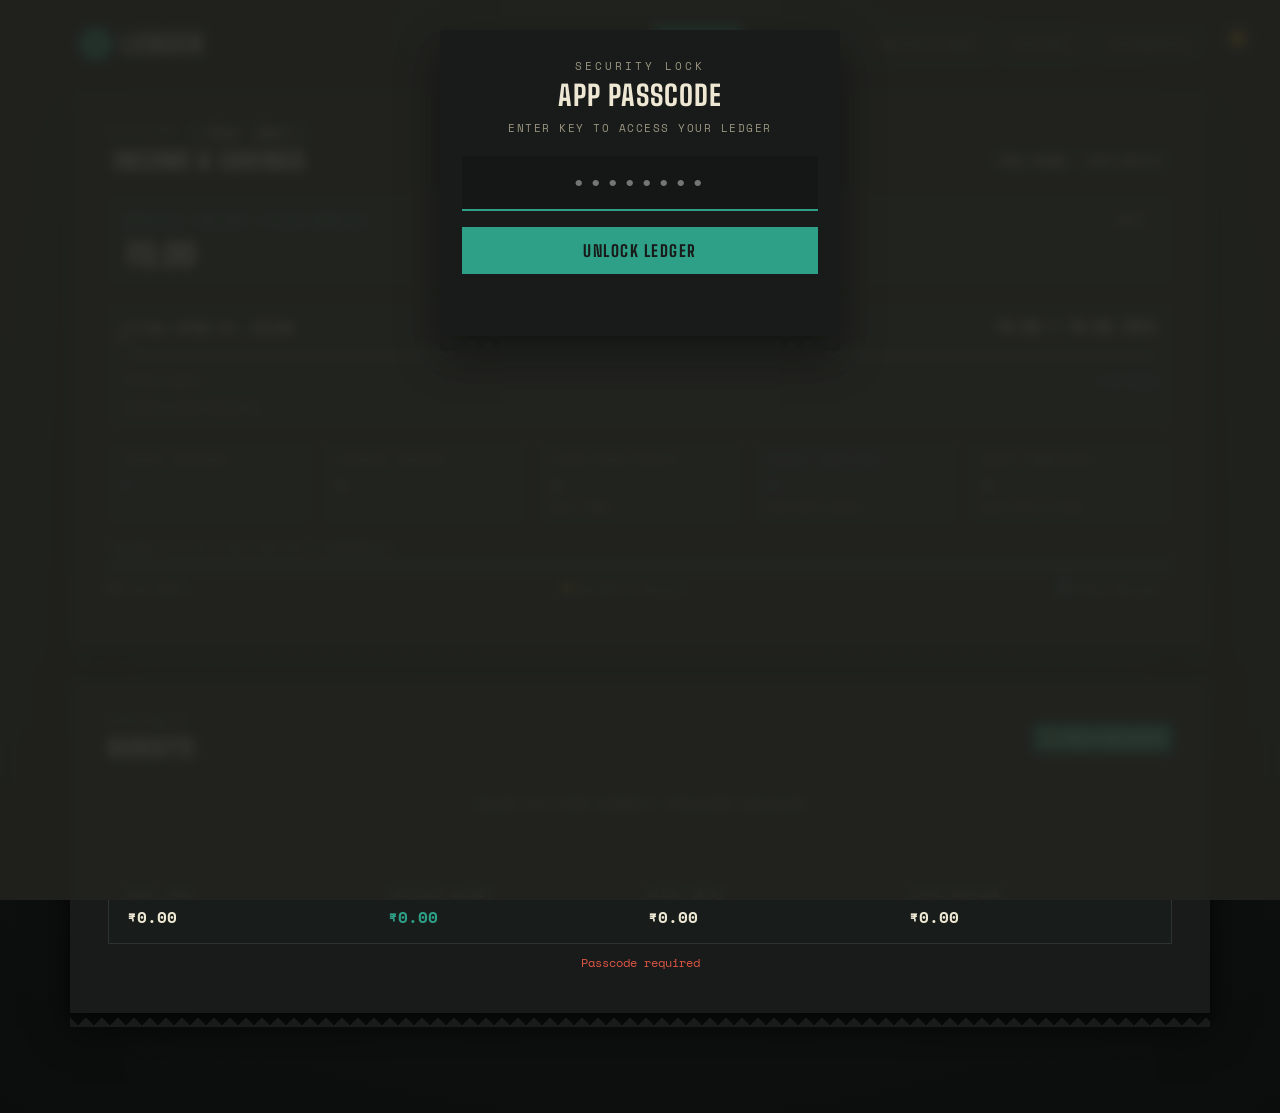
==== commit 2d091909: "CC bill handling" ====
--- a/budgets.html
+++ b/budgets.html
@@ -77,7 +77,13 @@
   <div class="receipt">
     <header style="display:flex;justify-content:space-between;align-items:flex-end;flex-wrap:wrap;gap:8px;">
       <div>
-        <div class="eyebrow" id="monthEyebrow">OUTLOOK</div>
+        <div style="display:flex;align-items:center;gap:8px;margin-bottom:2px;">
+          <div class="eyebrow" id="monthEyebrow">OUTLOOK</div>
+          <div style="display:inline-flex;gap:4px;">
+            <button type="button" class="month-nav-btn" id="btnPrevMonth" title="View previous month" style="padding:2px 8px;font-size:11px;">‹ Prev</button>
+            <button type="button" class="month-nav-btn" id="btnNextMonth" title="View next month" style="padding:2px 8px;font-size:11px;">Next ›</button>
+          </div>
+        </div>
         <h1 style="font-size:24px;margin:0;">Income & Savings</h1>
       </div>
       <!-- Dual Mode Switcher -->
@@ -90,10 +96,32 @@
     <!-- Monthly Income Container -->
     <div class="income-box">
       <div class="income-header-row">
-        <span class="income-label">Monthly Income</span>
+        <span class="income-label">Monthly Salary (<span id="incomeMonthTag">This Month</span>)</span>
         <button type="button" class="income-edit-btn" id="editIncomeBtn">Edit</button>
       </div>
       <div class="income-val" id="incomeDisplay">₹0.00</div>
+
+      <!-- Salary Commitments Breakdown (Day 1 Outflows: Rent + Credit Card Bill) -->
+      <div class="salary-commitments-bar" id="salaryCommitmentsBar" style="display:none;">
+        <div class="sc-item">
+          <span class="sc-label">Fixed Bank Debits</span>
+          <strong class="sc-val" id="scBankDebits">₹0.00</strong>
+        </div>
+        <span class="sc-plus">+</span>
+        <div class="sc-item">
+          <span class="sc-label">Credit Card Bill</span>
+          <strong class="sc-val" id="scCCBill" style="color:#818cf8;">₹0.00</strong>
+        </div>
+        <span class="sc-eq">=</span>
+        <div class="sc-item">
+          <span class="sc-label">Committed on Day 1</span>
+          <strong class="sc-val" id="scCommitted">₹0.00</strong>
+        </div>
+        <div class="sc-item highlight">
+          <span class="sc-label">Pool Left for Month</span>
+          <strong class="sc-val" id="scPoolLeft">₹0.00</strong>
+        </div>
+      </div>
 
       <!-- Hidden Edit Form -->
       <div class="income-edit-form" id="incomeEditForm" style="display:none;">
@@ -124,15 +152,26 @@
       </div>
     </div>
 
-    <!-- Active Credit Card Cycle Banner -->
+    <!-- Credit Card Cycle Info: Two rows — bill due this month + active accumulation -->
     <div class="cc-cycle-banner" id="ccCycleBanner" style="display:none;">
-      <div>
-        <strong>💳 CC Cycle (<span id="ccCycleRange">—</span>):</strong>
-        <span id="ccCycleAmount" class="cc-cycle-tag">₹0.00</span> unbilled
+      <!-- Row 1: Previous closed cycle = bill due THIS month (paid from current salary) -->
+      <div style="display:flex;align-items:center;gap:8px;flex-wrap:wrap;">
+        <strong>💳 This Month's Bill</strong>
+        <span style="font-size:10px;color:var(--ink-faint);">(<span id="ccPrevCycleRange">—</span>)</span>
+        <span id="ccPrevCycleAmount" class="cc-cycle-tag" style="color:#818cf8;">₹0.00</span>
+        <span id="ccBillSource" style="font-size:10px;color:var(--ink-faint);font-style:italic;"></span>
+      </div>
+      <!-- Row 2: Current active cycle = accumulating for NEXT month's bill -->
+      <div style="display:flex;align-items:center;gap:8px;flex-wrap:wrap;margin-top:4px;padding-top:4px;border-top:1px solid var(--border-faint,rgba(255,255,255,0.06));">
+        <span style="font-size:10.5px;color:var(--ink-faint);">🔄 Active Cycle</span>
+        <span style="font-size:10px;color:var(--ink-faint);">(<span id="ccCycleRange">—</span>)</span>
+        <span id="ccCycleAmount" class="cc-cycle-tag" style="opacity:0.7;">₹0.00</span>
+        <span style="font-size:10px;color:var(--ink-faint);">→ due next month</span>
+        <span id="ccUpcomingTag" style="margin-left:4px;font-size:10.5px;color:var(--ink-faint);"></span>
       </div>
     </div>
 
-    <!-- Savings Performance Grid -->
+    <!-- Savings Performance Grid (5 Cards) -->
     <div class="stat-grid budgets-stat-grid" style="margin-bottom:14px;">
       <div class="stat-card">
         <div class="label">Target Savings</div>
@@ -145,29 +184,34 @@
         <div id="statActualSavingsRate" style="font-size:9.5px;color:var(--ink-faint);margin-top:2px;">—</div>
       </div>
       <div class="stat-card">
-        <div class="label">Fixed Obligations</div>
+        <div class="label">Fixed Bank Debits</div>
         <div class="value" id="statFixedCommitments" style="font-size:18px;">—</div>
-        <div style="font-size:9.5px;color:var(--ink-faint);margin-top:2px;">Standing orders</div>
-      </div>
-      <div class="stat-card">
-        <div class="label" id="lblProjectedSavings">Projected Savings</div>
-        <div class="value" id="statProjectedSavings" style="font-size:18px;">—</div>
-        <div id="statProjectedSavingsRate" style="font-size:9.5px;color:var(--ink-faint);margin-top:2px;">—</div>
+        <div id="statFixedCommitmentsRate" style="font-size:9.5px;color:var(--ink-faint);margin-top:2px;">Rent, EMIs</div>
+      </div>
+      <div class="stat-card highlight-cc-card">
+        <div class="label" style="color:#818cf8;">Credit Card Bill</div>
+        <div class="value" id="statCCBill" style="color:#818cf8;font-size:18px;">—</div>
+        <div id="statCCBillRate" style="font-size:9.5px;color:var(--ink-faint);margin-top:2px;">Paid with salary</div>
+      </div>
+      <div class="stat-card" id="debitRemainingCard">
+        <div class="label">Debit Remaining</div>
+        <div class="value" id="statDebitRemaining" style="font-size:18px;">—</div>
+        <div id="statDebitRemainingRate" style="font-size:9.5px;color:var(--ink-faint);margin-top:2px;">Cash left in bank</div>
       </div>
     </div>
 
     <!-- Allocation Visual Gauge -->
     <div class="savings-gauge-wrap">
-      <label style="margin-bottom:4px;font-size:10px;">Income Allocation</label>
+      <label style="margin-bottom:4px;font-size:10px;">Income Allocation (Salary Framework)</label>
       <div class="savings-gauge" id="savingsGauge">
         <div class="gauge-seg fixed" id="gaugeFixed" style="width:0%;" title="Fixed Obligations"></div>
         <div class="gauge-seg variable" id="gaugeVariable" style="width:0%;" title="Variable Budgets"></div>
         <div class="gauge-seg savings" id="gaugeSavings" style="width:0%;" title="Target Savings"></div>
       </div>
       <div class="gauge-legend">
-        <div class="gauge-item"><span class="gauge-dot" style="background:#6a6352;"></span> Fixed: <span id="legFixed">—</span></div>
-        <div class="gauge-item"><span class="gauge-dot" style="background:#c47c18;"></span> Variable: <span id="legVar">—</span></div>
-        <div class="gauge-item"><span class="gauge-dot" style="background:var(--stamp);"></span> Savings: <span id="legSavings">—</span></div>
+        <div class="gauge-item"><span class="gauge-dot" style="background:#6a6352;"></span> Fixed Needs: <span id="legFixed">—</span></div>
+        <div class="gauge-item"><span class="gauge-dot" style="background:#c47c18;"></span> Variable Lifestyle: <span id="legVar">—</span></div>
+        <div class="gauge-item"><span class="gauge-dot" style="background:var(--stamp);"></span> Target Savings: <span id="legSavings">—</span></div>
       </div>
     </div>
   </div>
@@ -210,6 +254,8 @@
 
     <div class="status" id="budgetStatus" style="margin-top:10px;"></div>
   </div>
+
+
 
   <!-- Auto-Allocate Budgets Modal -->
   <div class="modal-overlay" id="autoAllocModal" style="display:none;">
@@ -226,17 +272,24 @@
         <!-- Financial Base Summary -->
         <div class="auto-alloc-base-summary">
           <div class="alloc-base-item">
-            <span class="alloc-lbl">Income</span>
+            <span class="alloc-lbl">Monthly Salary</span>
             <span class="alloc-val" id="allocIncomeVal">₹0.00</span>
           </div>
           <div class="alloc-base-item">
-            <span class="alloc-lbl">Fixed Needs</span>
+            <span class="alloc-lbl">Fixed Needs (Rent, EMIs)</span>
             <span class="alloc-val" id="allocFixedVal">₹0.00</span>
           </div>
           <div class="alloc-base-item highlight">
-            <span class="alloc-lbl">Available Pool</span>
+            <span class="alloc-lbl">Lifestyle & Savings Pool</span>
             <span class="alloc-val" id="allocPoolVal">₹0.00</span>
           </div>
+          <div class="alloc-base-item">
+            <span class="alloc-lbl">Day 1 CC Bill</span>
+            <span class="alloc-val" id="allocCCVal" style="color:#818cf8;">₹0.00</span>
+          </div>
+        </div>
+        <div style="font-size:10px;color:var(--ink-faint);margin:6px 0 10px;line-height:1.4;">
+          💡 <em>Financial Standard:</em> Variable budgets cover all lifestyle spending (Debit + Credit Card). Staying within budget automatically covers upcoming credit card bills.
         </div>
 
         <!-- Strategy Presets -->
@@ -376,15 +429,16 @@
     saveIncomeBtn.disabled = true;
     saveIncomeBtn.textContent = 'Saving…';
     try {
+      const monthParam = formatMonthParam(viewDate);
       await apiFetch('/budget-settings', {
         method: 'POST',
-        body: JSON.stringify({ monthly_income: val })
+        body: JSON.stringify({ monthly_income: val, month: monthParam })
       });
       incomeEditForm.style.display = 'none';
       incomeDisplay.style.display = 'block';
       editIncomeBtn.style.display = 'inline-block';
-      showStatus('Monthly income saved ✓');
-      loadBudgets();
+      showStatus(`Monthly salary saved for ${document.getElementById('incomeMonthTag')?.textContent || monthParam} ✓`);
+      await loadBudgets();
     } catch (e) {
       showStatus(e.message, true);
     } finally {
@@ -431,10 +485,35 @@
 
     if (meta.month) {
       document.getElementById('monthEyebrow').textContent = `${meta.month.toUpperCase()} OUTLOOK`;
+      const monthTagEl = document.getElementById('incomeMonthTag');
+      if (monthTagEl) {
+        monthTagEl.textContent = meta.month;
+      }
     }
 
     // Monthly Income
     incomeDisplay.textContent = formatRupees(inc);
+
+    // Salary Commitments Breakdown (Day 1: Direct Debits + CC Bill)
+    const scBar = document.getElementById('salaryCommitmentsBar');
+    if (scBar) {
+      if (inc > 0) {
+        scBar.style.display = 'flex';
+        const bankDebits = totals.fixed_bank_debits ?? totals.fixed_obligations ?? 0;
+        const ccBill = totals.credit_card_bill_budget ?? 0;
+        const commAmt = bankDebits + ccBill;
+        const poolAmt = Math.max(0, inc - commAmt);
+        const commPct = inc > 0 ? (commAmt / inc * 100) : 0;
+        const poolPct = inc > 0 ? (poolAmt / inc * 100) : 0;
+
+        document.getElementById('scBankDebits').textContent = formatRupees(bankDebits);
+        document.getElementById('scCCBill').textContent = formatRupees(ccBill);
+        document.getElementById('scCommitted').textContent = `${formatRupees(commAmt)} (${commPct.toFixed(0)}%)`;
+        document.getElementById('scPoolLeft').textContent = `${formatRupees(poolAmt)} (${poolPct.toFixed(0)}%)`;
+      } else {
+        scBar.style.display = 'none';
+      }
+    }
 
     const isReal = (currentBudgetMode === 'real');
     const budgetSav = savings.based_on_budget || {};
@@ -456,8 +535,8 @@
     const meterTitleEl = document.getElementById('spendMeterTitle');
     if (meterTitleEl) {
       meterTitleEl.textContent = isReal
-        ? 'Actual Spend vs. Income (MTD · Real Outflow)'
-        : 'Bank Cash Debits vs. Income (MTD · Cash Basis)';
+        ? 'Real Spend vs. Income (MTD · Accrual Basis)'
+        : 'Bank Cash Outflow vs. Income (MTD · Cash Basis)';
     }
 
     const meterValEl = document.getElementById('spendMeterVal');
@@ -491,10 +570,13 @@
 
     if (remainingStatusEl) {
       if (activeUnspent >= 0) {
-        remainingStatusEl.textContent = `${formatRupees(activeUnspent)} unspent (${activeUnspentRate.toFixed(1)}% remaining)`;
+        const unspentText = isReal
+          ? `${formatRupees(activeUnspent)} saved so far (${activeUnspentRate.toFixed(1)}% of salary)`
+          : `${formatRupees(activeUnspent)} cash in bank (${activeUnspentRate.toFixed(1)}% remaining)`;
+        remainingStatusEl.textContent = unspentText;
         remainingStatusEl.style.color = 'var(--ink)';
       } else {
-        remainingStatusEl.textContent = `${formatRupees(Math.abs(activeUnspent))} over monthly income`;
+        remainingStatusEl.textContent = `${formatRupees(Math.abs(activeUnspent))} deficit from monthly income`;
         remainingStatusEl.style.color = 'var(--debit)';
       }
     }
@@ -522,71 +604,130 @@
 
     const breakdownSubEl = document.getElementById('spendBreakdownSub');
     if (breakdownSubEl) {
+      const ccPaid = totals.credit_card_bill_paid || 0;
+      const ccBudget = totals.credit_card_bill_budget || 0;
       if (isReal) {
-        breakdownSubEl.innerHTML = `<strong>Real Outflow:</strong> ${formatRupees(totals.debit_spend_net || 0)} Debit + ${formatRupees(totals.credit_spend_total || 0)} Credit Card · <em>Excludes ${formatRupees(totals.credit_card_bill_payments || 0)} CC bill debt payment to eliminate double counting</em>`;
+        breakdownSubEl.innerHTML = `<strong>Real Lifestyle Spend:</strong> ${formatRupees(totals.debit_spend_net || 0)} Debit + ${formatRupees(totals.credit_spend_total || 0)} Credit Card · <em>CC bill settlement excluded to eliminate double counting</em>`;
       } else {
-        breakdownSubEl.innerHTML = `<strong>Bank Cash Outflow:</strong> ${formatRupees(totals.debit_spend_net || 0)} Daily Bank Debits + ${formatRupees(totals.credit_card_bill_payments || 0)} CC Bill Paid · <em>Actual rupees debited from your bank account</em>`;
+        breakdownSubEl.innerHTML = `<strong>Bank Cash Outflow:</strong> ${formatRupees(totals.debit_spend_net || 0)} Daily Bank Debits + ${formatRupees(ccPaid)} CC Bill Paid · <em>Leaves ${formatRupees(totals.bank_cash_remaining || 0)} in bank</em>`;
       }
     }
 
-    // 2. Active Credit Card Cycle Banner
+    // 2. Credit Card Cycle Banner — two rows: bill due this month + active accumulation
     const ccCycle = totals.credit_card_cycle;
     const bannerEl = document.getElementById('ccCycleBanner');
     if (bannerEl && ccCycle && ccCycle.cycle_range) {
       bannerEl.style.display = 'flex';
+      bannerEl.style.flexDirection = 'column';
+
+      // Row 1: Previous closed cycle = bill due THIS month
+      const prevRangeEl = document.getElementById('ccPrevCycleRange');
+      if (prevRangeEl) prevRangeEl.textContent = ccCycle.prev_cycle_range || '—';
+      const prevAmtEl = document.getElementById('ccPrevCycleAmount');
+      if (prevAmtEl) prevAmtEl.textContent = formatRupees(ccCycle.prev_cycle_total || 0);
+
+      // Show source label (paid / estimated from closed cycle / historical avg)
+      const billSrcEl = document.getElementById('ccBillSource');
+      if (billSrcEl) {
+        const src = totals.credit_card_bill_source || '';
+        if (src === 'paid_this_month') billSrcEl.textContent = '✓ paid';
+        else if (src === 'prev_cycle_total') billSrcEl.textContent = 'est. from closed cycle';
+        else if (src === 'historical_avg') billSrcEl.textContent = 'est. from hist. avg';
+        else billSrcEl.textContent = '';
+      }
+
+      // Row 2: Active cycle = accumulating for NEXT month's bill
       const rangeEl = document.getElementById('ccCycleRange');
       if (rangeEl) rangeEl.textContent = ccCycle.cycle_range;
       const amtEl = document.getElementById('ccCycleAmount');
       if (amtEl) amtEl.textContent = formatRupees(ccCycle.cycle_total || 0);
-    }
-
-    // 3. Savings Cards
+
+      const upTagEl = document.getElementById('ccUpcomingTag');
+      if (upTagEl) upTagEl.textContent = '';
+    }
+
+
+    // 3. Savings Cards (5 Cards)
     const bSavVal = Number(budgetSav.projected_savings || 0);
     const bSavRate = Number(budgetSav.savings_rate || 0);
     const statBudgetEl = document.getElementById('statBudgetSavings');
     statBudgetEl.textContent = formatRupees(bSavVal);
     statBudgetEl.style.color = bSavVal >= 0 ? 'var(--stamp)' : 'var(--debit)';
-    document.getElementById('statBudgetSavingsRate').textContent = inc > 0 ? `${bSavRate}% of income` : 'Set income above';
+    document.getElementById('statBudgetSavingsRate').textContent = inc > 0 ? `${bSavRate}% of income (planned net savings)` : 'Set income above';
+
+    // Compute and declare ccBillVal early
+    const ccBillVal = totals.credit_card_bill_budget || totals.credit_card_bill_paid || 0;
+    const bankDebitsAmt = totals.fixed_bank_debits || totals.fixed_obligations || 0;
 
     const lblActualEl = document.getElementById('lblActualSavings');
     if (lblActualEl) {
-      lblActualEl.textContent = isReal ? 'Current Unspent' : 'Bank Cash Remaining';
+      lblActualEl.textContent = isReal ? 'Current Saved' : 'Bank Cash Remaining';
     }
     const statActualEl = document.getElementById('statActualSavings');
     statActualEl.textContent = formatRupees(activeUnspent);
-    statActualEl.style.color = activeUnspent >= 0 ? 'var(--stamp)' : 'var(--debit)';
-    document.getElementById('statActualSavingsRate').textContent = inc > 0 ? `${formatRupees(activeSpent)} spent (${spendPct.toFixed(1)}%)` : '—';
-
-    document.getElementById('statFixedCommitments').textContent = formatRupees(totals.fixed_obligations || 0);
-
-    const lblProjEl = document.getElementById('lblProjectedSavings');
-    if (lblProjEl) {
-      lblProjEl.textContent = isReal ? 'Projected Month-End Savings' : 'Projected Cash Savings';
-    }
-    const statProjEl = document.getElementById('statProjectedSavings');
-    statProjEl.textContent = formatRupees(activeProjSavings);
-    statProjEl.style.color = activeProjSavings >= 0 ? 'var(--stamp)' : 'var(--debit)';
-    document.getElementById('statProjectedSavingsRate').textContent = inc > 0 ? `${activeProjRate}% (Day ${daysElapsed}/${daysInMonth})` : '—';
-
-    // 4. Allocation Gauge
+    document.getElementById('statActualSavingsRate').textContent = inc > 0 ? `${formatRupees(activeSpent)} spend (${spendPct.toFixed(1)}%)` : '—';
+
+    document.getElementById('statFixedCommitments').textContent = formatRupees(bankDebitsAmt);
+
+    // CC Bill Card
+    const statCCBillEl = document.getElementById('statCCBill');
+    if (statCCBillEl) {
+      statCCBillEl.textContent = formatRupees(ccBillVal);
+    }
+    const statCCBillRateEl = document.getElementById('statCCBillRate');
+    if (statCCBillRateEl) {
+      statCCBillRateEl.textContent = totals.credit_card_bill_source === 'paid_this_month'
+        ? 'Paid with salary ✓'
+        : (totals.upcoming_cc_bill > 0 ? `Upcoming bill due ${totals.upcoming_cc_bill_date || ''}` : 'Estimated for salary');
+    }
+
+    // Debit Remaining Card (always visible, mode-independent)
+    // = Salary − all bank cash outflow (direct debits + CC bill paid) = physical cash left in bank
+    const debitRemainingVal = totals.bank_cash_remaining ?? (inc > 0 ? inc - (totals.bank_cash_outflow || 0) : 0);
+    const debitRemainingPct = inc > 0 ? (debitRemainingVal / inc * 100) : 0;
+    const statDebitRemEl = document.getElementById('statDebitRemaining');
+    if (statDebitRemEl) {
+      statDebitRemEl.textContent = formatRupees(debitRemainingVal);
+      statDebitRemEl.style.color = debitRemainingVal >= 0 ? 'var(--stamp)' : 'var(--debit)';
+    }
+    const statDebitRemRateEl = document.getElementById('statDebitRemainingRate');
+    if (statDebitRemRateEl) {
+      const bankOut = totals.bank_cash_outflow || 0;
+      statDebitRemRateEl.textContent = inc > 0
+        ? `${formatRupees(bankOut)} debited · ${debitRemainingPct.toFixed(0)}% left`
+        : 'Cash left in bank';
+    }
+
+    // 4. Allocation Gauge (3 Components: Fixed Needs, Variable Lifestyle, Target Savings)
     if (inc > 0) {
-      const fixedPct = Math.min(100, Math.max(0, (totals.fixed_obligations / inc) * 100));
-      const varPct = Math.min(100 - fixedPct, Math.max(0, (totals.total_proposed_variable_budget / inc) * 100));
+      const fixedAmt = totals.fixed_bank_debits ?? totals.fixed_obligations ?? 0;
+      const varAmt = totals.total_proposed_variable_budget ?? 0;
+
+      const fixedPct = Math.min(100, Math.max(0, (fixedAmt / inc) * 100));
+      const varPct = Math.min(100 - fixedPct, Math.max(0, (varAmt / inc) * 100));
       const savPct = Math.max(0, 100 - fixedPct - varPct);
 
       document.getElementById('gaugeFixed').style.width = `${fixedPct}%`;
+      const gaugeCCEl = document.getElementById('gaugeCC');
+      if (gaugeCCEl) gaugeCCEl.style.display = 'none';
       document.getElementById('gaugeVariable').style.width = `${varPct}%`;
       document.getElementById('gaugeSavings').style.width = `${savPct}%`;
 
-      document.getElementById('legFixed').textContent = `${formatRupees(totals.fixed_obligations)} (${fixedPct.toFixed(1)}%)`;
-      document.getElementById('legVar').textContent = `${formatRupees(totals.total_proposed_variable_budget)} (${varPct.toFixed(1)}%)`;
+      document.getElementById('legFixed').textContent = `${formatRupees(fixedAmt)} (${fixedPct.toFixed(1)}%)`;
+      const legCCEl = document.getElementById('legCC');
+      if (legCCEl) legCCEl.style.display = 'none';
+      document.getElementById('legVar').textContent = `${formatRupees(varAmt)} (${varPct.toFixed(1)}%)`;
       document.getElementById('legSavings').textContent = `${formatRupees(bSavVal)} (${savPct.toFixed(1)}%)`;
     } else {
-      document.getElementById('gaugeFixed').style.width = '50%';
-      document.getElementById('gaugeVariable').style.width = '50%';
-      document.getElementById('gaugeSavings').style.width = '0%';
-      document.getElementById('legFixed').textContent = formatRupees(totals.fixed_obligations);
-      document.getElementById('legVar').textContent = formatRupees(totals.total_proposed_variable_budget);
+      document.getElementById('gaugeFixed').style.width = '33.3%';
+      const gaugeCCEl = document.getElementById('gaugeCC');
+      if (gaugeCCEl) gaugeCCEl.style.display = 'none';
+      document.getElementById('gaugeVariable').style.width = '33.3%';
+      document.getElementById('gaugeSavings').style.width = '33.4%';
+      document.getElementById('legFixed').textContent = '—';
+      const legCCEl = document.getElementById('legCC');
+      if (legCCEl) legCCEl.style.display = 'none';
+      document.getElementById('legVar').textContent = '—';
       document.getElementById('legSavings').textContent = 'Set income';
     }
 
@@ -677,9 +818,35 @@
     document.getElementById('totBudgetedOutflow').textContent = formatRupees(totals.total_budgeted_outflow || 0);
   }
 
+  let viewDate = new Date();
+
+  function formatMonthParam(d) {
+    const y = d.getFullYear();
+    const m = String(d.getMonth() + 1).padStart(2, '0');
+    return `${y}-${m}`;
+  }
+
+  const btnPrevMonth = document.getElementById('btnPrevMonth');
+  const btnNextMonth = document.getElementById('btnNextMonth');
+
+  if (btnPrevMonth) {
+    btnPrevMonth.addEventListener('click', () => {
+      viewDate.setMonth(viewDate.getMonth() - 1);
+      loadBudgets();
+    });
+  }
+
+  if (btnNextMonth) {
+    btnNextMonth.addEventListener('click', () => {
+      viewDate.setMonth(viewDate.getMonth() + 1);
+      loadBudgets();
+    });
+  }
+
   async function loadBudgets() {
     try {
-      const data = await apiFetch('/budgets');
+      const monthParam = formatMonthParam(viewDate);
+      const data = await apiFetch(`/budgets?month=${monthParam}`);
       renderBudgetData(data);
     } catch (e) {
       document.getElementById('budgetItemsList').innerHTML =
@@ -741,7 +908,10 @@
     }
 
     const inc = Number(cachedData.monthly_income || 0);
-    const fixed = Number(cachedData.totals?.fixed_obligations || 0);
+    const fixed = Number(cachedData.totals?.fixed_bank_debits ?? cachedData.totals?.fixed_obligations ?? 0);
+    const ccBill = Number(cachedData.totals?.credit_card_bill_budget ?? 0);
+    const committed = fixed + ccBill;
+    // Under financial standards, Available Pool for Variable Lifestyle & Savings is Income - Fixed Obligations:
     const pool = Math.max(0, inc - fixed);
     const histTotal = Number(cachedData.totals?.total_variable_avg_spending || 0);
     const cats = (cachedData.categories || []).map(c => ({
@@ -752,6 +922,8 @@
 
     allocState.income = inc;
     allocState.fixed = fixed;
+    allocState.ccBill = ccBill;
+    allocState.committed = committed;
     allocState.pool = pool;
     allocState.histTotal = histTotal;
     allocState.categories = cats;
@@ -760,33 +932,38 @@
     // Populate base summary
     const fixedPct = inc > 0 ? (fixed / inc) * 100 : 0;
     const poolPct = inc > 0 ? (pool / inc) * 100 : 0;
+
     allocIncomeVal.textContent = formatRupees(inc);
     allocFixedVal.textContent = `${formatRupees(fixed)} (${fixedPct.toFixed(1)}%)`;
+    const allocCCValEl = document.getElementById('allocCCVal');
+    if (allocCCValEl) {
+      allocCCValEl.textContent = `${formatRupees(ccBill)}`;
+    }
     allocPoolVal.textContent = `${formatRupees(pool)} (${poolPct.toFixed(1)}%)`;
-    allocFixedSubDisplay.textContent = formatRupees(fixed);
-
-    // Update preset ratios based on actual user numbers
-    // 1. Balanced: uses historical average variable spend
-    const balancedVar = histTotal;
-    const balancedSav = Math.max(0, inc - fixed - balancedVar);
-    const balancedSavPct = inc > 0 ? (balancedSav / inc) * 100 : 0;
-    const balancedVarPct = inc > 0 ? (balancedVar / inc) * 100 : 0;
+    allocFixedSubDisplay.textContent = `${formatRupees(fixed)} Fixed Needs`;    // Standard financial framework ratios (Needs % · Variable % · Savings %)
+    // 1. Balanced: uses historical variable spend, rest to savings
+    const balancedVar = Math.min(pool, histTotal > 0 ? histTotal : Math.round(inc * 0.40));
+    const balancedSav = Math.max(0, pool - balancedVar);
+    const balancedSavPct = inc > 0 ? (balancedSav / inc * 100) : 0;
+    const balancedVarPct = inc > 0 ? (balancedVar / inc * 100) : 0;
     document.getElementById('ratioBalanced').textContent =
       `${fixedPct.toFixed(0)}% Needs · ${balancedVarPct.toFixed(0)}% Var · ${balancedSavPct.toFixed(0)}% Save`;
 
-    // 2. Standard 50/30/20 adapted to their ~40% needs (40/30/30)
-    const stdVar = Math.round(inc * 0.30);
-    const stdSav = Math.max(0, inc - fixed - stdVar);
-    const stdSavPct = inc > 0 ? (stdSav / inc) * 100 : 0;
+    // 2. Standard 50/30/20 adapted to fixed needs
+    const stdVarPctVal = Math.min(Math.round(poolPct), 30);
+    const stdVar = Math.round(inc * (stdVarPctVal / 100));
+    const stdSav = Math.max(0, pool - stdVar);
+    const stdSavPct = inc > 0 ? (stdSav / inc * 100) : 0;
     document.getElementById('ratioStandard').textContent =
-      `${fixedPct.toFixed(0)}% Needs · 30% Var · ${stdSavPct.toFixed(0)}% Save`;
-
-    // 3. Aggressive FIRE (40/25/35)
-    const aggVar = Math.round(inc * 0.25);
-    const aggSav = Math.max(0, inc - fixed - aggVar);
-    const aggSavPct = inc > 0 ? (aggSav / inc) * 100 : 0;
+      `${fixedPct.toFixed(0)}% Needs · ${stdVarPctVal}% Var · ${stdSavPct.toFixed(0)}% Save`;
+
+    // 3. Aggressive FIRE
+    const aggVarPctVal = Math.min(Math.round(poolPct), 20);
+    const aggVar = Math.round(inc * (aggVarPctVal / 100));
+    const aggSav = Math.max(0, pool - aggVar);
+    const aggSavPct = inc > 0 ? (aggSav / inc * 100) : 0;
     document.getElementById('ratioAggressive').textContent =
-      `${fixedPct.toFixed(0)}% Needs · 25% Var · ${aggSavPct.toFixed(0)}% Save`;
+      `${fixedPct.toFixed(0)}% Needs · ${aggVarPctVal}% Var · ${aggSavPct.toFixed(0)}% Save`;
 
     selectPreset('balanced');
     autoAllocModal.style.display = 'flex';
@@ -804,27 +981,27 @@
     });
 
     const inc = allocState.income;
-    const fixed = allocState.fixed;
+    const pool = allocState.pool;
     let targetVar = 0;
     let targetSav = 0;
     let targetSavRate = 20;
 
     if (presetKey === 'balanced') {
-      targetVar = allocState.histTotal;
-      targetSav = Math.max(0, inc - fixed - targetVar);
+      targetVar = Math.min(pool, allocState.histTotal > 0 ? allocState.histTotal : Math.round(inc * 0.40));
+      targetSav = Math.max(0, pool - targetVar);
       targetSavRate = inc > 0 ? (targetSav / inc) * 100 : 0;
     } else if (presetKey === 'standard') {
-      targetVar = Math.round(inc * 0.30);
-      targetSav = Math.max(0, inc - fixed - targetVar);
+      targetVar = Math.min(pool, Math.round(inc * 0.30));
+      targetSav = Math.max(0, pool - targetVar);
       targetSavRate = inc > 0 ? (targetSav / inc) * 100 : 0;
     } else if (presetKey === 'aggressive') {
-      targetVar = Math.round(inc * 0.25);
-      targetSav = Math.max(0, inc - fixed - targetVar);
+      targetVar = Math.min(pool, Math.round(inc * 0.20));
+      targetSav = Math.max(0, pool - targetVar);
       targetSavRate = inc > 0 ? (targetSav / inc) * 100 : 0;
     } else if (presetKey === 'custom') {
       targetSavRate = parseFloat(allocSavingsSlider.value) || 20;
       targetSav = inc * (targetSavRate / 100);
-      targetVar = Math.max(0, inc - fixed - targetSav);
+      targetVar = Math.max(0, pool - targetSav);
     }
 
     allocState.targetVarPool = Math.round(targetVar);
@@ -990,9 +1167,9 @@
 
       const rate = parseFloat(e.target.value) || 0;
       const inc = allocState.income;
-      const fixed = allocState.fixed;
+      const pool = allocState.pool;
       const sav = inc * (rate / 100);
-      const varPool = Math.max(0, inc - fixed - sav);
+      const varPool = Math.max(0, pool - sav);
 
       allocState.targetSavingsRate = rate;
       allocState.targetSavings = Math.round(sav);
--- a/styles.css
+++ b/styles.css
@@ -1108,12 +1108,73 @@
   background: #6a6352;
 }
 
+.gauge-seg.cc {
+  background: #6366f1;
+}
+
 .gauge-seg.variable {
   background: #c47c18;
 }
 
 .gauge-seg.savings {
   background: var(--stamp);
+}
+
+/* Salary Commitments Bar */
+.salary-commitments-bar {
+  display: flex;
+  align-items: center;
+  flex-wrap: wrap;
+  gap: 8px 12px;
+  background: var(--paper-warm, rgba(255, 255, 255, 0.03));
+  border: 1px dashed var(--paper-line);
+  padding: 9px 12px;
+  margin-top: 10px;
+  border-radius: 4px;
+}
+
+.sc-item {
+  display: flex;
+  flex-direction: column;
+  gap: 2px;
+}
+
+.sc-label {
+  font-size: 8.5px;
+  text-transform: uppercase;
+  letter-spacing: 0.5px;
+  color: var(--ink-faint);
+  font-weight: 700;
+}
+
+.sc-val {
+  font-size: 13.5px;
+  font-family: 'Space Mono', monospace;
+  color: var(--ink);
+}
+
+.sc-plus, .sc-eq {
+  font-family: 'Space Mono', monospace;
+  font-size: 13px;
+  font-weight: 700;
+  color: var(--ink-faint);
+}
+
+.sc-item.highlight {
+  margin-left: auto;
+  background: rgba(99, 102, 241, 0.08);
+  border: 1px solid rgba(99, 102, 241, 0.25);
+  padding: 4px 10px;
+  border-radius: 4px;
+}
+
+.sc-item.highlight .sc-val {
+  color: var(--stamp);
+}
+
+.stat-card.highlight-cc-card {
+  border-color: rgba(99, 102, 241, 0.35);
+  background: rgba(99, 102, 241, 0.04);
 }
 
 .gauge-legend {
@@ -1631,8 +1692,8 @@
 /* ---- Budgets & Savings Responsive Layout ---- */
 @media (min-width: 768px) {
   .budgets-stat-grid {
-    grid-template-columns: repeat(4, 1fr) !important;
-    gap: 14px;
+    grid-template-columns: repeat(5, 1fr) !important;
+    gap: 12px;
   }
 
   /* 3-Column Structured Category Budget Row on Desktop */
@@ -3318,4 +3379,169 @@
   background: rgba(0, 0, 0, 0.03);
   transform: none;
   box-shadow: none;
+}
+
+/* ==========================================================================
+   📊 HISTORICAL MONTHLY SAVINGS & PERFORMANCE TABLE
+   ========================================================================== */
+.history-savings-card {
+  margin-top: 20px;
+}
+
+.history-summary-strip {
+  display: grid;
+  grid-template-columns: repeat(3, 1fr);
+  gap: 12px;
+  background: var(--paper-warm, rgba(0,0,0,0.02));
+  border: 1px dashed var(--paper-line);
+  border-radius: 6px;
+  padding: 12px 16px;
+  margin: 12px 0 16px;
+}
+
+.h-sum-item {
+  display: flex;
+  flex-direction: column;
+  gap: 2px;
+}
+
+.h-sum-label {
+  font-size: 10px;
+  text-transform: uppercase;
+  letter-spacing: 0.5px;
+  color: var(--ink-faint);
+  font-weight: 600;
+}
+
+.h-sum-val {
+  font-size: 17px;
+  font-family: 'Space Mono', monospace;
+  font-weight: 700;
+  color: var(--ink);
+}
+
+.history-table-wrap {
+  overflow-x: auto;
+  -webkit-overflow-scrolling: touch;
+  margin-top: 8px;
+}
+
+.history-savings-table {
+  width: 100%;
+  border-collapse: collapse;
+  font-size: 12px;
+}
+
+.history-savings-table th {
+  text-align: left;
+  font-size: 10.5px;
+  text-transform: uppercase;
+  letter-spacing: 0.5px;
+  color: var(--ink-faint);
+  padding: 8px 10px;
+  border-bottom: 1.5px solid var(--paper-line);
+  white-space: nowrap;
+}
+
+.history-savings-table td {
+  padding: 10px;
+  border-bottom: 1px solid var(--paper-line);
+  vertical-align: middle;
+  white-space: nowrap;
+}
+
+.history-savings-table tr:hover {
+  background: rgba(0, 0, 0, 0.015);
+}
+
+.history-savings-table tr.current-month-row {
+  background: rgba(49, 130, 206, 0.05);
+  font-weight: 600;
+}
+
+.hist-month-badge {
+  font-weight: 700;
+  color: var(--ink);
+  display: inline-flex;
+  align-items: center;
+  gap: 6px;
+}
+
+.hist-cur-pill {
+  font-size: 9px;
+  background: #3b82f6;
+  color: #fff;
+  padding: 1px 5px;
+  border-radius: 3px;
+  font-weight: 700;
+  letter-spacing: 0.5px;
+  text-transform: uppercase;
+}
+
+.hist-salary-cell {
+  display: inline-flex;
+  align-items: center;
+  gap: 6px;
+}
+
+.btn-salary-edit-inline {
+  background: none;
+  border: none;
+  color: var(--ink-faint);
+  cursor: pointer;
+  padding: 2px 4px;
+  border-radius: 3px;
+  font-size: 11px;
+  transition: all 0.15s ease;
+}
+
+.btn-salary-edit-inline:hover {
+  background: var(--paper-warm);
+  color: var(--ink);
+}
+
+.hist-saved-pill {
+  display: inline-flex;
+  align-items: center;
+  gap: 4px;
+  font-family: 'Space Mono', monospace;
+  font-weight: 700;
+  padding: 2px 6px;
+  border-radius: 4px;
+  font-size: 11px;
+}
+
+.hist-saved-pill.positive {
+  color: var(--stamp);
+  background: rgba(31, 92, 79, 0.08);
+}
+
+.hist-saved-pill.negative {
+  color: var(--debit);
+  background: rgba(184, 51, 42, 0.08);
+}
+
+.btn-hist-jump {
+  font-family: inherit;
+  font-size: 10px;
+  font-weight: 700;
+  color: var(--ink);
+  background: var(--paper-warm, #f8f6f0);
+  border: 1px solid var(--paper-line);
+  border-radius: 4px;
+  padding: 4px 8px;
+  cursor: pointer;
+  transition: all 0.15s ease;
+}
+
+.btn-hist-jump:hover {
+  background: var(--ink);
+  color: var(--paper);
+}
+
+@media (max-width: 640px) {
+  .history-summary-strip {
+    grid-template-columns: 1fr;
+    gap: 8px;
+  }
 }
